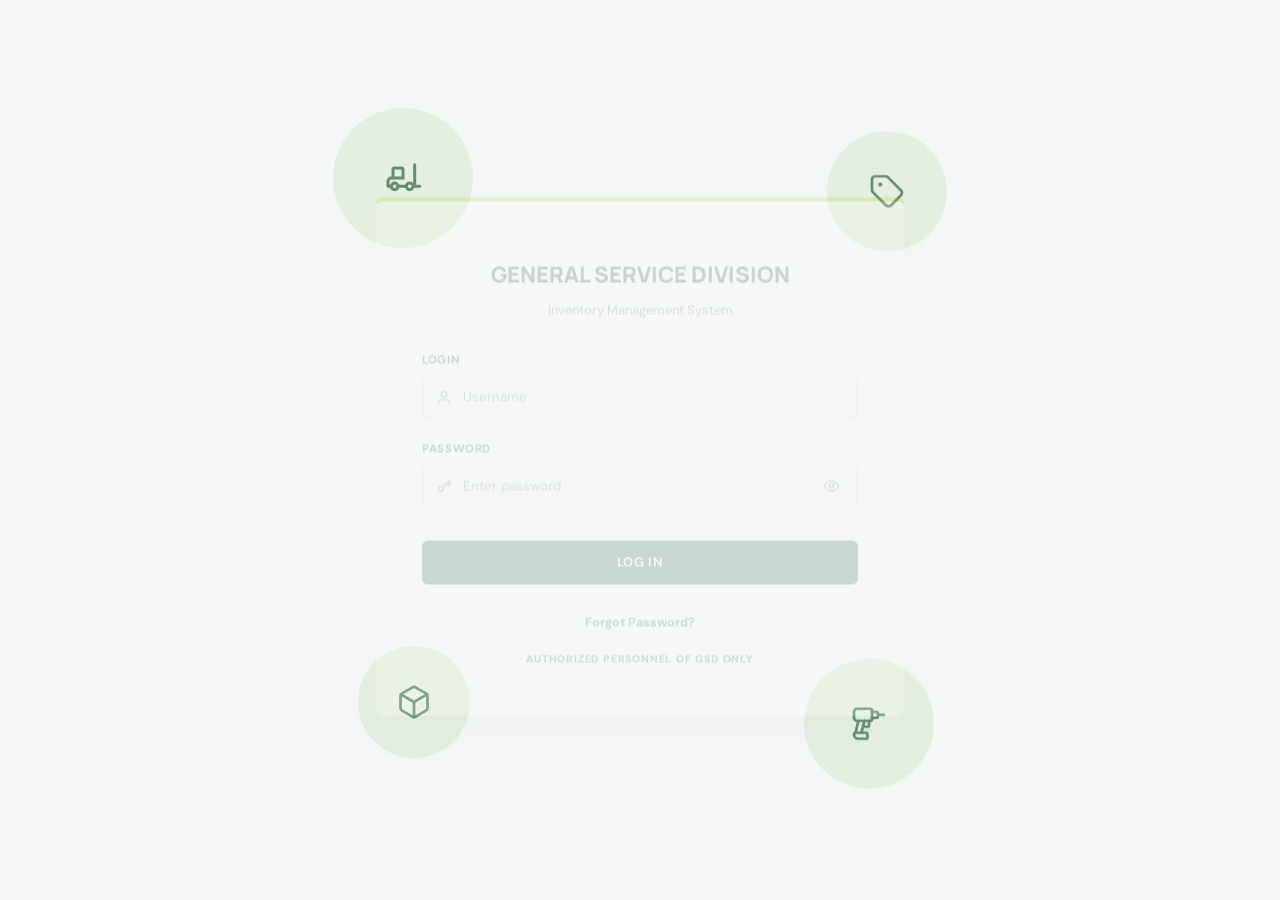
==== gsd-frontend/inventory.html @ cada81e3 "Full system audit, bug fixes, and Render deployment readiness Backend (gsd-backend/): - db.js: Add c" ====
<!DOCTYPE html>
<html lang="en">
<head>
  <meta charset="UTF-8" />
  <meta name="viewport" content="width=device-width, initial-scale=1.0" />
  <title>Inventory — General Service Division</title>
  <style>
    /* =========================================
       RESET & BASE STYLES
       ========================================= */
    * {
      box-sizing: border-box;
      margin: 0;
      padding: 0;
      font-family: 'Segoe UI', Tahoma, Geneva, Verdana, sans-serif;
    }

    body {
      background-color: #f4f6f4;
      color: #1f2d24;
      display: flex;
      flex-direction: column;
      min-height: 100vh;
    }

    /* =========================================
       TOP HEADER BAR
       ========================================= */
    .topbar {
      background-color: #9bc503;
      height: 54px;
      padding: 0 24px;
      display: flex;
      align-items: center;
      justify-content: space-between;
      color: #132215;
      flex-shrink: 0;
    }

    .topbar-title {
      font-size: 16px;
      font-weight: 700;
      letter-spacing: 0.4px;
      text-transform: uppercase;
    }

    .user-info {
      text-align: right;
      line-height: 1.2;
    }

    .user-name {
      font-size: 11px;
      font-weight: 700;
      text-transform: uppercase;
      color: #132215;
    }

    .user-role {
      font-size: 9.5px;
      font-weight: 600;
      text-transform: uppercase;
      color: #2f4518;
    }

    /* =========================================
       MAIN LAYOUT WRAPPER
       ========================================= */
    .layout-container {
      display: flex;
      flex: 1;
    }

    /* =========================================
       SIDEBAR NAVIGATION
       ========================================= */
    .sidebar {
      width: 220px;
      background-color: #9bc503;
      display: flex;
      flex-direction: column;
      justify-content: space-between;
      padding: 18px 14px;
      flex-shrink: 0;
    }

    .nav-list {
      list-style: none;
      display: flex;
      flex-direction: column;
      gap: 6px;
    }

    .nav-item a {
      display: flex;
      align-items: center;
      gap: 12px;
      padding: 11px 14px;
      border-radius: 8px;
      text-decoration: none;
      color: #162418;
      font-size: 13.5px;
      font-weight: 600;
      transition: background-color 0.15s ease;
    }

    .nav-item a:hover {
      background-color: rgba(255, 255, 255, 0.35);
    }

    .nav-item.active a {
      background-color: #ffffff;
      color: #162418;
      box-shadow: 0 2px 6px rgba(0, 0, 0, 0.08);
    }

    .nav-icon {
      width: 17px;
      height: 17px;
      stroke: currentColor;
      fill: none;
      stroke-width: 1.9;
      flex-shrink: 0;
    }

    .logout-btn {
      display: flex;
      align-items: center;
      justify-content: center;
      gap: 8px;
      width: 100%;
      padding: 11px;
      background-color: #ff4757;
      color: #ffffff;
      border: none;
      border-radius: 6px;
      font-size: 13px;
      font-weight: 700;
      letter-spacing: 0.5px;
      cursor: pointer;
      text-transform: uppercase;
      transition: background-color 0.15s ease;
    }

    .logout-btn:hover {
      background-color: #e83e4d;
    }

    /* =========================================
       MAIN CONTENT AREA
       ========================================= */
    .main-content {
      flex: 1;
      padding: 24px 28px;
    }

    .page-top-row {
      display: flex;
      align-items: flex-start;
      justify-content: space-between;
      gap: 20px;
      margin-bottom: 18px;
      flex-wrap: wrap;
    }

    .page-heading {
      font-size: 24px;
      font-weight: 700;
      color: #162418;
      margin-bottom: 2px;
    }

    .page-subtitle {
      font-size: 12.5px;
      color: #6f7c74;
    }

    /* =========================================
       KPI SUMMARY CARDS
       ========================================= */
    .kpi-group {
      display: flex;
      gap: 14px;
      flex-wrap: wrap;
    }

    .kpi-card {
      background-color: #ffffff;
      border-radius: 10px;
      padding: 12px 16px;
      min-width: 205px;
      display: flex;
      align-items: flex-start;
      justify-content: space-between;
      gap: 14px;
      box-shadow: 0 2px 8px rgba(0, 0, 0, 0.05);
      border: 1px solid #e7ece9;
    }

    .kpi-card.alert-card {
      background-color: #fff8f8;
      border-color: #f8c9cf;
    }

    .kpi-label {
      font-size: 11.5px;
      font-weight: 600;
      color: #48544d;
      margin-bottom: 4px;
    }

    .kpi-value {
      font-size: 22px;
      font-weight: 700;
      color: #162418;
      line-height: 1.15;
      margin-bottom: 4px;
    }

    .kpi-card.alert-card .kpi-value {
      color: #d63031;
    }

    .kpi-sub {
      font-size: 11px;
      font-weight: 600;
      color: #27ae60;
    }

    .kpi-card.alert-card .kpi-sub {
      color: #e17055;
    }

    .kpi-icon-box {
      width: 34px;
      height: 34px;
      border-radius: 8px;
      display: flex;
      align-items: center;
      justify-content: center;
      flex-shrink: 0;
    }

    .kpi-icon-box.green {
      background-color: #eaf7ee;
      color: #27ae60;
      border: 1px solid #c5ebd2;
    }

    .kpi-icon-box.red {
      background-color: #ffeaea;
      color: #e74c3c;
      border: 1px solid #f7c5c5;
    }

    /* =========================================
       FILTER & EXPORT TOOLBAR
       ========================================= */
    .toolbar-row {
      display: flex;
      align-items: center;
      justify-content: space-between;
      gap: 12px;
      margin-bottom: 14px;
      flex-wrap: wrap;
    }

    .filter-controls {
      display: flex;
      align-items: center;
      gap: 10px;
      flex-wrap: wrap;
    }

    .search-wrap {
      position: relative;
      display: flex;
      align-items: center;
    }

    .search-icon {
      position: absolute;
      left: 11px;
      width: 14px;
      height: 14px;
      stroke: #8a948e;
      fill: none;
      stroke-width: 2;
      pointer-events: none;
    }

    .filter-input {
      height: 34px;
      width: 215px;
      padding: 0 12px 0 32px;
      border: 1px solid #d5dbd7;
      border-radius: 6px;
      font-size: 12.5px;
      color: #1f2d24;
      background-color: #ffffff;
      outline: none;
    }

    .filter-input:focus,
    .filter-select:focus {
      border-color: #7da100;
    }

    .filter-select {
      height: 34px;
      padding: 0 12px;
      border: 1px solid #d5dbd7;
      border-radius: 6px;
      font-size: 12.5px;
      color: #1f2d24;
      background-color: #ffffff;
      outline: none;
      cursor: pointer;
    }

    .action-buttons {
      display: flex;
      align-items: center;
      gap: 8px;
    }

    .btn-red {
      height: 32px;
      padding: 0 13px;
      border: none;
      border-radius: 6px;
      background-color: #ff4757;
      color: #ffffff;
      font-size: 12px;
      font-weight: 700;
      display: inline-flex;
      align-items: center;
      gap: 6px;
      cursor: pointer;
      transition: background-color 0.15s ease;
    }

    .btn-red:hover {
      background-color: #e83e4d;
    }

    /* =========================================
       INVENTORY TABLE & ACTIONS COLUMN
       ========================================= */
    .table-layout {
      display: flex;
      align-items: flex-start;
      gap: 10px;
    }

    .main-table-card {
      flex: 1;
      background-color: #ffffff;
      border-radius: 8px;
      border: 1px solid #e3e7e5;
      overflow-x: auto;
      box-shadow: 0 2px 8px rgba(0, 0, 0, 0.04);
    }

    .actions-column-card {
      width: 124px;
      background-color: #ffffff;
      border-radius: 8px;
      border: 1px solid #e3e7e5;
      overflow: hidden;
      flex-shrink: 0;
      box-shadow: 0 2px 8px rgba(0, 0, 0, 0.04);
    }

    table.inv-table {
      width: 100%;
      border-collapse: collapse;
      font-size: 12px;
      text-align: left;
    }

    table.inv-table thead th {
      background-color: #e8ecea;
      color: #2c3a32;
      font-size: 10.5px;
      font-weight: 700;
      text-transform: uppercase;
      letter-spacing: 0.4px;
      padding: 11px 14px;
      border-bottom: 1px solid #d8dedb;
      white-space: nowrap;
    }

    table.inv-table tbody td {
      padding: 12px 14px;
      border-bottom: 1px solid #edf0ee;
      color: #26352c;
      vertical-align: middle;
    }

    table.inv-table tbody tr:last-child td {
      border-bottom: none;
    }

    table.inv-table tbody tr:hover {
      background-color: #fafcfb;
    }

    .product-link {
      color: #162418;
      text-decoration: none;
      font-weight: 600;
    }

    .product-link:hover {
      text-decoration: underline;
      color: #5b7800;
    }

    .actions-header {
      background-color: #e8ecea;
      color: #2c3a32;
      font-size: 10.5px;
      font-weight: 700;
      text-transform: uppercase;
      letter-spacing: 0.4px;
      padding: 11px 10px;
      border-bottom: 1px solid #d8dedb;
      text-align: center;
      height: 35px;
      display: flex;
      align-items: center;
      justify-content: center;
    }

    .action-row-cell {
      height: 41.5px;
      padding: 0 10px;
      border-bottom: 1px solid #edf0ee;
      display: flex;
      align-items: center;
      justify-content: center;
      gap: 6px;
    }

    .action-row-cell:last-child {
      border-bottom: none;
    }

    .badge-status {
      display: inline-block;
      padding: 3px 10px;
      border-radius: 999px;
      font-size: 11px;
      font-weight: 600;
      line-height: 1.2;
      white-space: nowrap;
    }

    .badge-in-stock {
      background-color: #dcfce7;
      color: #166534;
    }

    .badge-low-stock {
      background-color: #fef3c7;
      color: #b45309;
    }

    .btn-row-edit {
      padding: 4px 10px;
      border-radius: 5px;
      border: 1px solid #cbd5e1;
      background-color: #ffffff;
      color: #1e293b;
      font-size: 11px;
      font-weight: 600;
      cursor: pointer;
    }

    .btn-row-edit:hover {
      background-color: #f1f5f9;
    }

    .btn-row-delete {
      padding: 4px 10px;
      border-radius: 5px;
      border: 1px solid #fecaca;
      background-color: #ffffff;
      color: #ef4444;
      font-size: 11px;
      font-weight: 600;
      cursor: pointer;
    }

    .btn-row-delete:hover {
      background-color: #fef2f2;
    }

    /* =========================================
       EDIT MODAL
       ========================================= */
    .modal-backdrop {
      position: fixed;
      inset: 0;
      background-color: rgba(0, 0, 0, 0.45);
      display: none;
      align-items: center;
      justify-content: center;
      z-index: 1000;
      padding: 16px;
    }

    .modal-backdrop.open {
      display: flex;
    }

    .modal-box {
      background-color: #ffffff;
      border-radius: 12px;
      width: 100%;
      max-width: 440px;
      padding: 22px 24px;
      box-shadow: 0 12px 32px rgba(0, 0, 0, 0.2);
    }

    .modal-title {
      font-size: 16px;
      font-weight: 700;
      color: #162418;
      margin-bottom: 14px;
    }

    .modal-field {
      margin-bottom: 12px;
    }

    .modal-field label {
      display: block;
      font-size: 11px;
      font-weight: 700;
      text-transform: uppercase;
      color: #374151;
      margin-bottom: 4px;
    }

    .modal-field input {
      width: 100%;
      height: 36px;
      padding: 0 12px;
      border: 1px solid #cbd5e1;
      border-radius: 6px;
      font-size: 13px;
    }

    .modal-actions {
      display: flex;
      justify-content: flex-end;
      gap: 10px;
      margin-top: 16px;
    }

    /* =========================================
       PRINT-ONLY HEADER (Hidden on Screen)
       ========================================= */
    .print-report-header {
      display: none;
    }

    /* =========================================
       PRINT STYLESHEET (Matches Print Image)
       ========================================= */
    @media print {
      @page {
        size: legal portrait;
        margin: 12mm;
      }

      body {
        background-color: #ffffff !important;
        color: #111827 !important;
        display: block !important;
      }

      .topbar,
      .sidebar,
      .page-top-row,
      .toolbar-row,
      .actions-column-card,
      .modal-backdrop,
      .logout-btn {
        display: none !important;
      }

      .layout-container,
      .main-content {
        display: block !important;
        padding: 0 !important;
        margin: 0 !important;
        width: 100% !important;
      }

      .print-report-header {
        display: block !important;
        text-align: center;
        margin-bottom: 16px;
        padding-bottom: 10px;
        border-bottom: 2px solid #1f2937;
      }

      .print-report-title {
        font-size: 17px;
        font-weight: 700;
        letter-spacing: 0.5px;
        color: #111827;
        text-transform: uppercase;
        margin-bottom: 3px;
      }

      .print-report-subtitle {
        font-size: 11px;
        font-weight: 600;
        letter-spacing: 0.4px;
        color: #374151;
        text-transform: uppercase;
      }

      .table-layout {
        display: block !important;
      }

      .main-table-card {
        box-shadow: none !important;
        border: 1px solid #6b7280 !important;
        border-radius: 0 !important;
        overflow: visible !important;
      }

      table.inv-table {
        width: 100% !important;
        border-collapse: collapse !important;
        font-size: 11px !important;
      }

      table.inv-table thead th {
        background-color: #e5e7eb !important;
        color: #111827 !important;
        border: 1px solid #9ca3af !important;
        padding: 8px 10px !important;
        -webkit-print-color-adjust: exact;
        print-color-adjust: exact;
      }

      table.inv-table tbody td {
        border: 1px solid #d1d5db !important;
        padding: 8px 10px !important;
        color: #111827 !important;
      }

      .product-link {
        color: #111827 !important;
        text-decoration: none !important;
        font-weight: 400 !important;
      }

      .badge-status {
        -webkit-print-color-adjust: exact;
        print-color-adjust: exact;
      }
    }

    @media (max-width: 960px) {
      .table-layout {
        flex-direction: column;
      }
      .actions-column-card {
        width: 100%;
      }
      .action-row-cell {
        justify-content: flex-start;
        height: auto;
        padding: 8px 14px;
      }
      .actions-header {
        justify-content: flex-start;
        padding: 8px 14px;
      }
      .sidebar {
        width: 190px;
      }
    }
  </style>
  <link rel="stylesheet" href="css/nia-theme.css" />
</head>
<body data-page="inventory">

  <!-- TOP BAR -->
  <header class="topbar">
    <div class="topbar-title">GENERAL SERVICE DIVISION</div>
    <div class="user-info">
      <div class="user-name" id="headerUserName">-</div>
      <div class="user-role" id="headerUserRole">-</div>
    </div>
  </header>

  <!-- BODY WRAPPER -->
  <div class="layout-container">

    <!-- SIDEBAR -->
    <aside class="sidebar">
      <ul class="nav-list">
        <li class="nav-item active">
          <a href="inventory.html">
            <svg class="nav-icon" viewBox="0 0 24 24">
              <path d="M21 16V8a2 2 0 0 0-1-1.73l-7-4a2 2 0 0 0-2 0l-7 4A2 2 0 0 0 3 8v8a2 2 0 0 0 1 1.73l7 4a2 2 0 0 0 2 0l7-4A2 2 0 0 0 21 16z"></path>
              <polyline points="3.27 6.96 12 12.01 20.73 6.96"></polyline>
              <line x1="12" y1="22.08" x2="12" y2="12"></line>
            </svg>
            <span>Inventory</span>
          </a>
        </li>
        <li class="nav-item">
          <a href="purchaseorder.html">
            <svg class="nav-icon" viewBox="0 0 24 24">
              <path d="M6 2L3 6v14a2 2 0 0 0 2 2h14a2 2 0 0 0 2-2V6l-3-4z"></path>
              <line x1="3" y1="6" x2="21" y2="6"></line>
              <path d="M16 10a4 4 0 0 1-8 0"></path>
            </svg>
            <span>Purchase Order</span>
          </a>
        </li>
        <li class="nav-item">
          <a href="stockout.html">
            <svg class="nav-icon" viewBox="0 0 24 24">
              <line x1="5" y1="12" x2="19" y2="12"></line>
              <polyline points="12 5 19 12 12 19"></polyline>
            </svg>
            <span>Stock-Out</span>
          </a>
        </li>
        <li class="nav-item">
          <a href="stockcard.html">
            <svg class="nav-icon" viewBox="0 0 24 24">
              <rect x="3" y="4" width="18" height="16" rx="2"></rect>
              <line x1="7" y1="8" x2="17" y2="8"></line>
              <line x1="7" y1="12" x2="17" y2="12"></line>
              <line x1="7" y1="16" x2="13" y2="16"></line>
            </svg>
            <span>Stock Card</span>
          </a>
        </li>
        <li class="nav-item">
          <a href="returnslip.html">
            <svg class="nav-icon" viewBox="0 0 24 24">
              <polyline points="9 14 4 9 9 4"></polyline>
              <path d="M20 20v-7a4 4 0 0 0-4-4H4"></path>
            </svg>
            <span>Return Slip</span>
          </a>
        </li>
        <li class="nav-item">
          <a href="settings.html">
            <svg class="nav-icon" viewBox="0 0 24 24">
              <circle cx="12" cy="12" r="3"></circle>
              <path d="M19.4 15a1.65 1.65 0 0 0 .33 1.82l.06.06a2 2 0 0 1-2.83 2.83l-.06-.06a1.65 1.65 0 0 0-1.82-.33 1.65 1.65 0 0 0-1 1.51V21a2 2 0 0 1-4 0v-.09A1.65 1.65 0 0 0 9 19.4a1.65 1.65 0 0 0-1.82.33l-.06.06a2 2 0 0 1-2.83-2.83l.06-.06a1.65 1.65 0 0 0 .33-1.82 1.65 1.65 0 0 0-1.51-1H3a2 2 0 0 1 0-4h.09A1.65 1.65 0 0 0 4.6 9a1.65 1.65 0 0 0-.33-1.82l-.06-.06a2 2 0 0 1 2.83-2.83l.06.06a1.65 1.65 0 0 0 1.82.33H9a1.65 1.65 0 0 0 1-1.51V3a2 2 0 0 1 4 0v.09a1.65 1.65 0 0 0 1 1.51 1.65 1.65 0 0 0 1.82-.33l.06-.06a2 2 0 0 1 2.83 2.83l-.06.06a1.65 1.65 0 0 0-.33 1.82V9a1.65 1.65 0 0 0 1.51 1H21a2 2 0 0 1 0 4h-.09a1.65 1.65 0 0 0-1.51 1z"></path>
            </svg>
            <span>Settings</span>
          </a>
        </li>
        <li class="nav-item">
          <a href="usermanagement.html">
            <svg class="nav-icon" viewBox="0 0 24 24">
              <path d="M17 21v-2a4 4 0 0 0-4-4H5a4 4 0 0 0-4 4v2"></path>
              <circle cx="9" cy="7" r="4"></circle>
              <path d="M23 21v-2a4 4 0 0 0-3-3.87"></path>
              <path d="M16 3.13a4 4 0 0 1 0 7.75"></path>
            </svg>
            <span>User Management</span>
          </a>
        </li>
      </ul>

      <button type="button" class="logout-btn" id="logoutBtn">
        <svg width="14" height="14" viewBox="0 0 24 24" fill="none" stroke="currentColor" stroke-width="2.2">
          <path d="M9 21H5a2 2 0 0 1-2-2V5a2 2 0 0 1 2-2h4"></path>
          <polyline points="16 17 21 12 16 7"></polyline>
          <line x1="21" y1="12" x2="9" y2="12"></line>
        </svg>
        LOGOUT
      </button>
    </aside>

    <!-- MAIN CONTENT -->
    <main class="main-content">

      <!-- PRINT HEADER (Shown only when printing) -->
      <div class="print-report-header" id="printReportHeader">
        <div class="print-report-title">GENERAL SERVICE DIVISION INVENTORY</div>
        <div class="print-report-subtitle" id="printReportSubtitle">ALL CATEGORIES • ALL MONTHS</div>
      </div>

      <!-- PAGE HEADER & KPI CARDS -->
      <div class="page-top-row">
        <div>
          <h1 class="page-heading">Inventory</h1>
          <p class="page-subtitle">Manage and monitor all product stock</p>
        </div>

        <div class="kpi-group">
          <div class="kpi-card">
            <div>
              <div class="kpi-label">Total Products</div>
              <div class="kpi-value" id="totalProductsKpi">0</div>
              <div class="kpi-sub">In the master list</div>
            </div>
            <div class="kpi-icon-box green">
              <svg width="18" height="18" viewBox="0 0 24 24" fill="none" stroke="currentColor" stroke-width="2">
                <path d="M21 16V8a2 2 0 0 0-1-1.73l-7-4a2 2 0 0 0-2 0l-7 4A2 2 0 0 0 3 8v8a2 2 0 0 0 1 1.73l7 4a2 2 0 0 0 2 0l7-4A2 2 0 0 0 21 16z"></path>
                <polyline points="3.27 6.96 12 12.01 20.73 6.96"></polyline>
                <line x1="12" y1="22.08" x2="12" y2="12"></line>
              </svg>
            </div>
          </div>

          <div class="kpi-card alert-card">
            <div>
              <div class="kpi-label">Low Stock Items</div>
              <div class="kpi-value" id="lowStockKpi">0</div>
              <div class="kpi-sub">At or below reorder point</div>
            </div>
            <div class="kpi-icon-box red">
              <svg width="18" height="18" viewBox="0 0 24 24" fill="none" stroke="currentColor" stroke-width="2">
                <path d="M10.29 3.86L1.82 18a2 2 0 0 0 1.71 3h16.94a2 2 0 0 0 1.71-3L13.71 3.86a2 2 0 0 0-3.42 0z"></path>
                <line x1="12" y1="9" x2="12" y2="13"></line>
                <line x1="12" y1="17" x2="12.01" y2="17"></line>
              </svg>
            </div>
          </div>
        </div>
      </div>

      <!-- FILTER & ACTION TOOLBAR -->
      <div class="toolbar-row">
        <div class="filter-controls">
          <div class="search-wrap">
            <svg class="search-icon" viewBox="0 0 24 24">
              <circle cx="11" cy="11" r="8"></circle>
              <line x1="21" y1="21" x2="16.65" y2="16.65"></line>
            </svg>
            <input
              type="text"
              id="searchInput"
              class="filter-input"
              placeholder="Search product or ID..."
              autocomplete="off"
            />
          </div>

          <select id="monthFilter" class="filter-select">
            <option value="All Months" selected>All Months</option>
            <option value="January 2026">January 2026</option>
            <option value="February 2026">February 2026</option>
            <option value="March 2026">March 2026</option>
            <option value="April 2026">April 2026</option>
            <option value="May 2026">May 2026</option>
            <option value="June 2026">June 2026</option>
            <option value="July 2026">July 2026</option>
            <option value="August 2026">August 2026</option>
            <option value="September 2026">September 2026</option>
            <option value="October 2026">October 2026</option>
            <option value="November 2026">November 2026</option>
          </select>

          <select id="categoryFilter" class="filter-select">
            <option value="All Categories" selected>All Categories</option>
          </select>
        </div>

        <div class="action-buttons">
          <button type="button" class="btn-red" id="printBtn">
            <svg width="13" height="13" viewBox="0 0 24 24" fill="none" stroke="currentColor" stroke-width="2.2">
              <polyline points="6 9 6 2 18 2 18 9"></polyline>
              <path d="M6 18H4a2 2 0 0 1-2-2v-5a2 2 0 0 1 2-2h16a2 2 0 0 1 2 2v5a2 2 0 0 1-2 2h-2"></path>
              <rect x="6" y="14" width="12" height="8"></rect>
            </svg>
            Print
          </button>

          <button type="button" class="btn-red" id="exportCsvBtn">
            <svg width="13" height="13" viewBox="0 0 24 24" fill="none" stroke="currentColor" stroke-width="2.2">
              <path d="M21 15v4a2 2 0 0 1-2 2H5a2 2 0 0 1-2-2v-4"></path>
              <polyline points="7 10 12 15 17 10"></polyline>
              <line x1="12" y1="15" x2="12" y2="3"></line>
            </svg>
            Export CSV
          </button>
        </div>
      </div>

      <!-- INVENTORY TABLE + SEPARATE ACTIONS PANEL -->
      <div class="table-layout">
        <div class="main-table-card">
          <table class="inv-table" id="inventoryTable">
            <thead>
              <tr>
                <th>ID</th>
                <th>USERS</th>
                <th>PRODUCT NAME</th>
                <th>CATEGORY</th>
                <th>QTY</th>
                <th>UNIT</th>
                <th>STATUS</th>
                <th>DATE ADDED</th>
              </tr>
            </thead>
            <tbody id="inventoryTableBody">
              <!-- Populated dynamically -->
            </tbody>
          </table>
        </div>

        <div class="actions-column-card" id="actionsColumnCard">
          <div class="actions-header">ACTIONS</div>
          <div id="actionsColumnBody">
            <!-- Populated dynamically -->
          </div>
        </div>
      </div>

    </main>
  </div>

  <div id="toast" class="toast" role="status" aria-live="polite"></div>
  <script src="jscript/app.js" defer></script>
</body>
</html>
---- gsd-frontend/css/nia-theme.css ----
@import url('https://fonts.googleapis.com/css2?family=DM+Sans:wght@400;500;600;700&family=Manrope:wght@500;600;700;800&display=swap');

:root {
  --nia-forest: #164b35;
  --nia-forest-deep: #103c2b;
  --nia-leaf: #9bc503;
  --nia-leaf-light: #edf5d5;
  --nia-canvas: #f3f7f2;
  --nia-paper: #ffffff;
  --nia-ink: #1d3027;
  --nia-muted: #68786f;
  --nia-line: #dce6dd;
  --nia-focus: rgba(31, 112, 71, 0.18);
  --nia-shadow: 0 8px 24px rgba(27, 62, 43, 0.07);
}

html {
  color-scheme: light;
  scroll-behavior: smooth;
}

body {
  color: var(--nia-ink);
  font-family: 'DM Sans', 'Segoe UI', sans-serif;
  letter-spacing: 0;
}

body[data-page] {
  background-color: var(--nia-canvas);
  background-image: linear-gradient(135deg, rgba(255,255,255,.62), rgba(237,245,232,.28));
}

h1,
h2,
h3,
.page-heading,
.page-title,
.ledger-title,
.title {
  font-family: 'Manrope', 'DM Sans', 'Segoe UI', sans-serif;
  letter-spacing: 0;
}

.topbar {
  position: relative;
  z-index: 3;
  height: 68px;
  padding: 0 clamp(18px, 3vw, 40px);
  color: #fff;
  background: linear-gradient(105deg, var(--nia-forest-deep), #1d6342 72%, #27734a);
  box-shadow: 0 4px 16px rgba(16, 60, 43, .14);
}

.topbar::after {
  position: absolute;
  right: 0;
  bottom: 0;
  left: 0;
  height: 3px;
  background: var(--nia-leaf);
  content: '';
}

.topbar-title {
  font-family: 'Manrope', 'DM Sans', sans-serif;
  font-size: 13px;
  font-weight: 800;
  letter-spacing: .08em;
}

.user-info {
  display: grid;
  gap: 3px;
}

.user-name {
  color: #fff;
  font-size: 11px;
  font-weight: 700;
}

.user-role {
  color: #d8e9c2;
  font-size: 10px;
}

.layout-container {
  min-height: calc(100vh - 68px);
}

.sidebar {
  position: relative;
  z-index: 2;
  width: 248px;
  min-height: calc(100vh - 68px);
  padding: 22px 15px 18px;
  background: #eaf2e8;
  border-right: 1px solid #d5e2d5;
}

.nav-list {
  gap: 5px;
}

.nav-item a {
  position: relative;
  min-height: 43px;
  padding: 10px 13px;
  border-radius: 7px;
  color: #355345;
  font-size: 13px;
  font-weight: 600;
  transition: background-color .18s ease, color .18s ease, transform .18s ease, box-shadow .18s ease;
}

.nav-item a:hover {
  transform: translateX(3px);
  color: var(--nia-forest-deep);
  background: #dcebd8;
}

.nav-item.active a {
  color: #fff;
  background: var(--nia-forest);
  box-shadow: 0 4px 10px rgba(22, 75, 53, .18);
}

.nav-item.active a::before {
  position: absolute;
  top: 9px;
  bottom: 9px;
  left: -13px;
  width: 3px;
  border-radius: 0 3px 3px 0;
  background: var(--nia-leaf);
  content: '';
}

.nav-icon {
  width: 18px;
  height: 18px;
}

.logout-btn {
  min-height: 42px;
  border: 1px solid #ebc8c2;
  border-radius: 7px;
  background: #fff8f6;
  color: #9b4134;
  font-size: 11px;
  transition: background-color .18s ease, color .18s ease, transform .18s ease, box-shadow .18s ease;
}

.logout-btn:hover {
  transform: translateY(-1px);
  border-color: #bd5948;
  background: #a74436;
  color: #fff;
  box-shadow: 0 4px 10px rgba(126, 47, 36, .16);
}

.main-content {
  min-width: 0;
  padding: clamp(22px, 3vw, 40px) clamp(18px, 3.3vw, 48px);
  animation: nia-enter .34s ease-out both;
}

.page-header,
.page-top-row,
.ledger-header {
  margin-bottom: 24px;
}

.page-heading,
.page-title,
.ledger-title {
  color: var(--nia-forest-deep);
  font-size: 25px;
  font-weight: 800;
  line-height: 1.2;
}

.page-subtitle {
  margin-top: 6px;
  color: var(--nia-muted);
  font-size: 13px;
  line-height: 1.5;
}

.kpi-card,
.settings-card,
.table-card,
.main-table-card,
.ledger-card,
.card,
.po-card,
.actions-column-card {
  border: 1px solid var(--nia-line);
  border-radius: 7px;
  background: var(--nia-paper);
  box-shadow: var(--nia-shadow);
}

.kpi-card {
  position: relative;
  overflow: hidden;
  padding: 18px 20px;
  transition: transform .18s ease, border-color .18s ease, box-shadow .18s ease;
}

.kpi-card::before {
  position: absolute;
  top: 0;
  right: 0;
  left: 0;
  height: 3px;
  background: var(--nia-leaf);
  content: '';
}

.kpi-card:hover {
  transform: translateY(-3px);
  border-color: #b6d08b;
  box-shadow: 0 12px 26px rgba(27, 62, 43, .12);
}

.kpi-label {
  color: var(--nia-muted);
  font-size: 10px;
  letter-spacing: .07em;
}

.kpi-value {
  color: var(--nia-forest-deep);
  font-family: 'Manrope', 'DM Sans', sans-serif;
  font-size: 26px;
  font-weight: 800;
}

.kpi-sub {
  color: var(--nia-muted);
  font-size: 11px;
}

.kpi-icon-box {
  border-radius: 7px;
  background: var(--nia-leaf-light);
  color: var(--nia-forest);
}

.toolbar-row,
.filter-controls,
.action-buttons,
.toolbar-actions,
.form-actions,
.btn-row {
  gap: 10px;
}

.toolbar-row {
  margin-bottom: 17px;
}

.gsd-pagination {
  display: flex;
  align-items: center;
  justify-content: space-between;
  gap: 12px;
  min-height: 48px;
  margin: 10px 0 18px;
  padding: 8px 11px;
  border: 1px solid var(--nia-line);
  border-radius: 7px;
  background: #fff;
}

.gsd-pagination-summary {
  color: var(--nia-muted);
  font-size: 11px;
  font-weight: 600;
}

.gsd-pagination-controls {
  display: flex;
  align-items: center;
  gap: 8px;
}

.gsd-page-label {
  min-width: 62px;
  color: var(--nia-ink);
  font-size: 11px;
  font-weight: 700;
  text-align: center;
}

.gsd-page-button {
  min-height: 34px;
  padding: 0 11px;
  border: 1px solid #bfd0c2;
  border-radius: 6px;
  background: #fff;
  color: var(--nia-forest);
  font: 700 11px 'DM Sans', 'Segoe UI', sans-serif;
  cursor: pointer;
}

.gsd-page-button:disabled {
  border-color: #e4e9e4;
  background: #f5f7f4;
  color: #9aa59e;
  box-shadow: none;
  cursor: default;
  transform: none;
}

.gsd-page-button:not(:disabled):hover {
  border-color: var(--nia-forest);
  background: #f0f6ed;
}

.table-layout {
  display: block;
}

.actions-column-card {
  display: none;
}

.actions-cell {
  min-width: 250px;
  white-space: normal;
}

.action-icons {
  display: flex;
  flex-wrap: wrap;
  justify-content: flex-start;
  gap: 6px;
}

.action-icons .icon-btn {
  width: auto;
  min-width: 0;
  min-height: 30px;
  height: auto;
  padding: 0 8px;
  border: 1px solid var(--nia-line);
  background: #fff;
  color: var(--nia-forest);
  white-space: nowrap;
}

.action-icons .icon-btn:hover {
  border-color: #b6d08b;
  background: #f4f8ef;
}

.action-icons .icon-btn.delete-btn {
  border-color: #e8c5bf;
  background: #fff8f6;
  color: #a74436;
}

.action-icons .icon-btn.delete-btn:hover {
  border-color: #bd5948;
  background: #a74436;
  color: #fff;
}

.search-wrap,
.search-box-wrap {
  border-color: var(--nia-line);
  border-radius: 7px;
  background: #fff;
  box-shadow: 0 2px 6px rgba(27, 62, 43, .03);
}

input:not([type='checkbox']):not([type='radio']):not([type='hidden']):not([type='file']),
select,
textarea {
  border-color: #cbd9ce;
  border-radius: 6px;
  color: var(--nia-ink);
  font-family: 'DM Sans', 'Segoe UI', sans-serif;
  transition: border-color .16s ease, box-shadow .16s ease, background-color .16s ease;
}

input:not([type='checkbox']):not([type='radio']):not([type='hidden']):not([type='file']):focus,
select:focus,
textarea:focus {
  border-color: #347b50;
  outline: 0;
  box-shadow: 0 0 0 3px var(--nia-focus);
}

input::placeholder,
textarea::placeholder {
  color: #87958d;
}

button,
.btn-red,
.pill-btn,
.pill-btn-sm,
.btn-action,
.btn-print-slip,
.btn-create-user,
.btn-outline,
.btn-wipe,
.btn-row-edit,
.btn-row-delete,
.icon-btn,
.save-btn,
.btn-save,
.btn-cancel {
  min-height: 37px;
  border-radius: 6px;
  font-family: 'DM Sans', 'Segoe UI', sans-serif;
  font-size: 12px;
  font-weight: 700;
  transition: transform .16s ease, box-shadow .16s ease, background-color .16s ease, border-color .16s ease, color .16s ease;
}

button:hover,
.btn-red:hover,
.pill-btn:hover,
.pill-btn-sm:hover,
.btn-action:hover,
.btn-print-slip:hover,
.btn-create-user:hover,
.btn-outline:hover,
.btn-wipe:hover,
.btn-row-edit:hover,
.btn-row-delete:hover,
.icon-btn:hover,
.save-btn:hover,
.btn-save:hover,
.btn-cancel:hover {
  transform: translateY(-1px);
  box-shadow: 0 5px 12px rgba(27, 62, 43, .12);
}

.btn-submit,
.btn-create-user,
.pill-btn.primary,
.btn-red,
.btn-save,
.save-btn {
  border-color: var(--nia-forest);
  background: var(--nia-forest);
  color: #fff;
}

.btn-submit:hover,
.btn-create-user:hover,
.pill-btn.primary:hover,
.btn-red:hover,
.btn-save:hover,
.save-btn:hover {
  border-color: var(--nia-forest-deep);
  background: var(--nia-forest-deep);
}

.pill-btn,
.pill-btn-sm,
.btn-action,
.btn-print-slip,
.btn-outline,
.btn-row-edit,
.btn-cancel {
  border: 1px solid #bfd0c2;
  background: #fff;
  color: var(--nia-forest);
}

.btn-wipe,
.btn-row-delete,
.delete-btn {
  border: 1px solid #e8c5bf;
  background: #fff8f6;
  color: #a74436;
}

.table-card,
.main-table-card,
.ledger-card {
  overflow: auto;
}

table {
  border-color: var(--nia-line);
}

thead th {
  background: #edf4eb;
  color: #315241;
  font-size: 10px;
  font-weight: 800;
  letter-spacing: .055em;
}

tbody tr {
  transition: background-color .14s ease;
}

tbody tr:hover {
  background: #f4f8ef;
}

tbody td {
  color: #33493c;
}

.badge,
.status-pill,
.fund-badge {
  display: inline-flex;
  align-items: center;
  padding: 3px 10px;
  font-size: 11px;
  border: 1px solid transparent;
  white-space: nowrap;
  border-radius: 999px;
  font-weight: 700;
}

.badge-instock,
.active-status {
  border-color: #c8dfc7;
  background: #edf7ec;
  color: #28643e;
}

.badge-lowstock,
.inactive-status {
  border-color: #f1d8ae;
  background: #fff6e6;
  color: #8a5b16;
}

.recent-po-entry,
.recent-so-entry,
.recent-slip-entry {
  padding: 14px;
  border: 1px solid #e4ece4;
  border-radius: 6px;
  background: #fbfdf9;
  transition: border-color .16s ease, background-color .16s ease, transform .16s ease;
}

.recent-po-entry:hover,
.recent-so-entry:hover,
.recent-slip-entry:hover {
  transform: translateX(2px);
  border-color: #b6d08b;
  background: #f5faee;
}

.toast,
.toast-banner {
  position: fixed;
  right: 24px;
  bottom: 22px;
  z-index: 1200;
  max-width: min(420px, calc(100vw - 32px));
  padding: 12px 20px;
  border: 1px solid rgba(255,255,255,.2);
  border-radius: 7px;
  background: var(--nia-forest-deep);
  color: #fff;
  font-size: 13px;
  font-weight: 600;
  box-shadow: 0 12px 30px rgba(16, 60, 43, .2);
  opacity: 0;
  transform: translateY(10px);
  pointer-events: none;
  transition: opacity .2s ease, transform .2s ease;
}

.toast.show,
.toast-banner.show {
  opacity: 1;
  transform: translateY(0);
}

.toast.error,
.toast-banner.error {
  background: #a74436;
}

.modal-backdrop {
  backdrop-filter: blur(3px);
  background: rgba(17, 43, 30, .48);
}

.modal-box {
  border: 1px solid var(--nia-line);
  border-top: 4px solid var(--nia-leaf);
  border-radius: 8px;
  box-shadow: 0 24px 70px rgba(15, 44, 29, .24);
}

.gsd-dialog {
  position: fixed;
  inset: 0;
  margin: auto;
  width: min(440px, calc(100vw - 32px));
  max-height: calc(100vh - 32px);
  overflow: auto;
  padding: 28px;
  border: 1px solid var(--nia-line);
  border-top: 4px solid var(--nia-leaf);
  border-radius: 9px;
  background: #fff;
  color: var(--nia-ink);
  box-shadow: 0 24px 70px rgba(15, 44, 29, .24);
}

.gsd-dialog[open] {
  animation: nia-dialog-enter .2s ease-out both;
}

.gsd-dialog::backdrop {
  background: rgba(15, 43, 29, .54);
  backdrop-filter: blur(3px);
}

.gsd-dialog-mark {
  display: grid;
  width: 42px;
  height: 42px;
  margin-bottom: 17px;
  place-items: center;
  border-radius: 8px;
  background: var(--nia-leaf-light);
  color: var(--nia-forest);
  font-family: 'Manrope', 'DM Sans', sans-serif;
  font-size: 11px;
  font-weight: 800;
}

.gsd-dialog-title {
  margin: 0;
  color: var(--nia-forest-deep);
  font-family: 'Manrope', 'DM Sans', sans-serif;
  font-size: 20px;
  font-weight: 800;
}

.gsd-dialog-message {
  margin: 9px 0 24px;
  color: var(--nia-muted);
  font-size: 14px;
  line-height: 1.55;
}

.gsd-dialog-actions {
  display: flex;
  justify-content: flex-end;
  gap: 9px;
}

.gsd-dialog-button {
  min-height: 40px;
  padding: 0 15px;
  border: 1px solid transparent;
  border-radius: 6px;
  font: 700 12px 'DM Sans', 'Segoe UI', sans-serif;
  cursor: pointer;
  transition: transform .16s ease, box-shadow .16s ease, background-color .16s ease;
}

.gsd-dialog-button:hover {
  transform: translateY(-1px);
  box-shadow: 0 5px 12px rgba(27, 62, 43, .14);
}

.gsd-dialog-button:focus-visible {
  outline: 3px solid rgba(155, 197, 3, .72);
  outline-offset: 3px;
}

.gsd-dialog-button.primary {
  background: var(--nia-forest);
  color: #fff;
}

.gsd-dialog-button.primary:hover {
  background: var(--nia-forest-deep);
}

.gsd-dialog-button.secondary {
  border-color: var(--nia-line);
  background: #fff;
  color: var(--nia-forest);
}

.gsd-dialog-button.danger {
  background: #a74436;
  color: #fff;
}

.gsd-dialog-button.danger:hover {
  background: #8e382d;
}

.login-card {
  border: 1px solid #e1e9df;
  border-top: 4px solid var(--nia-leaf);
  border-radius: 8px;
  box-shadow: 0 22px 60px rgba(21, 64, 42, .12);
  animation: nia-enter .42s ease-out both;
}

.login-card .title {
  color: var(--nia-forest-deep);
  font-size: 22px;
  font-weight: 800;
}

.login-card .form-label {
  color: #365746;
  letter-spacing: .055em;
}

.login-card .form-input {
  border-radius: 6px;
  background-color: #f8faf7;
}

.login-card .btn-submit {
  border-radius: 6px;
  background: var(--nia-forest);
  transition: transform .16s ease, box-shadow .16s ease, background-color .16s ease;
}

.login-card .btn-submit:hover {
  transform: translateY(-2px);
  background: var(--nia-forest-deep);
  box-shadow: 0 8px 16px rgba(22, 75, 53, .2);
}

.login-card .forgot-link {
  font-weight: 700;
}

a:focus-visible,
button:focus-visible {
  outline: 3px solid rgba(155, 197, 3, .72);
  outline-offset: 3px;
}

.bg-decorations .floating-circle {
  background: rgba(223, 236, 218, .72);
  color: #668d72;
  animation: nia-float 6s ease-in-out infinite;
}

.circle-tag { animation-delay: -1.5s !important; }
.circle-box { animation-delay: -3s !important; }
.circle-drill { animation-delay: -4.5s !important; }

@keyframes nia-enter {
  from { opacity: 0; transform: translateY(8px); }
  to { opacity: 1; transform: translateY(0); }
}

@keyframes nia-float {
  0%, 100% { transform: translateY(0); }
  50% { transform: translateY(-7px); }
}

@media (max-width: 900px) {
  .layout-container {
    flex-direction: column;
  }

  .sidebar {
    width: 100%;
    min-height: auto;
    padding: 10px 14px;
    border-right: 0;
    border-bottom: 1px solid var(--nia-line);
  }

  .nav-list {
    flex-direction: row;
    overflow-x: auto;
    gap: 5px;
    padding: 2px 0;
    scrollbar-width: none;
    overscroll-behavior-x: contain;
    -webkit-overflow-scrolling: touch;
  }

  .nav-list::-webkit-scrollbar {
    display: none;
  }

  .nav-list::after {
    position: sticky;
    right: 0;
    display: grid;
    flex: 0 0 22px;
    place-items: center;
    margin-left: -22px;
    background: linear-gradient(90deg, rgba(234,242,232,0), #eaf2e8 48%);
    color: var(--nia-forest);
    content: '\203A';
    font-size: 24px;
    pointer-events: none;
  }

  .nav-item {
    flex: 0 0 auto;
  }

  .nav-item a {
    min-height: 39px;
    padding: 9px 11px;
    white-space: nowrap;
  }

  .nav-item.active a::before {
    top: auto;
    right: 12px;
    bottom: -10px;
    left: 12px;
    width: auto;
    height: 3px;
    border-radius: 3px 3px 0 0;
  }

  .logout-btn {
    width: auto;
    min-width: 112px;
    margin-top: 8px;
  }
}

@media (max-width: 600px) {
  .topbar {
    height: 62px;
    padding: 0 15px;
  }

  .topbar-title {
    max-width: 58%;
    font-size: 11px;
    line-height: 1.25;
  }

  .user-name { font-size: 9px; }
  .user-role { font-size: 9px; }

  .main-content {
    padding: 20px 14px 28px;
  }

  .page-heading,
  .page-title,
  .ledger-title {
    font-size: 22px;
  }

  .page-top-row,
  .toolbar-row,
  .toolbar-actions,
  .filter-controls,
  .action-buttons {
    align-items: stretch;
  }

  .toolbar-row,
  .toolbar-actions,
  .filter-controls,
  .action-buttons {
    flex-wrap: wrap;
  }

  .filter-controls > *,
  .action-buttons > *,
  .toolbar-actions > * {
    min-width: 0;
  }

  .kpi-group,
  .kpi-grid,
  .kpi-cards,
  .kpi-summary {
    display: grid !important;
    grid-template-columns: repeat(2, minmax(0, 1fr));
    gap: 10px;
    width: 100%;
  }

  .kpi-group .kpi-card,
  .kpi-grid .kpi-card {
    min-width: 0;
    padding: 12px;
    gap: 8px;
  }

  .kpi-group .kpi-label,
  .kpi-grid .kpi-label {
    font-size: 9px;
    line-height: 1.3;
  }

  .kpi-group .kpi-sub,
  .kpi-grid .kpi-sub {
    font-size: 10px;
    line-height: 1.35;
  }

  .kpi-group .kpi-icon-box,
  .kpi-grid .kpi-icon-box {
    width: 30px;
    height: 30px;
  }

  .kpi-card {
    padding: 14px;
  }

  .table-card,
  .main-table-card,
  .ledger-card {
    max-width: 100%;
    overflow-x: auto;
  }

  table {
    min-width: 640px;
  }

  .main-table-card {
    overflow: visible;
    border: 0;
    background: transparent;
    box-shadow: none;
  }

  .main-table-card table.inv-table {
    display: block;
    min-width: 0;
    width: 100%;
  }

  .main-table-card .inv-table thead {
    display: none;
  }

  .main-table-card .inv-table tbody {
    display: grid;
    gap: 10px;
  }

  .main-table-card .inv-table tbody tr {
    display: grid;
    grid-template-columns: repeat(2, minmax(0, 1fr));
    gap: 0 14px;
    padding: 4px 13px 8px;
    border: 1px solid var(--nia-line);
    border-top: 3px solid var(--nia-leaf);
    border-radius: 7px;
    background: #fff;
    box-shadow: 0 4px 12px rgba(27, 62, 43, .06);
  }

  .main-table-card .inv-table tbody td {
    display: flex;
    min-width: 0;
    flex-direction: column;
    gap: 3px;
    padding: 8px 0 !important;
    border: 0 !important;
    color: var(--nia-ink);
    font-size: 12px;
    line-height: 1.35;
    overflow-wrap: anywhere;
  }

  .main-table-card .inv-table tbody td::before {
    color: var(--nia-muted);
    content: '';
    font-size: 9px;
    font-weight: 800;
    letter-spacing: .04em;
    text-transform: uppercase;
  }

  .main-table-card .inv-table tbody td:nth-child(1)::before { content: 'Item ID'; }
  .main-table-card .inv-table tbody td:nth-child(2)::before { content: 'Added by'; }
  .main-table-card .inv-table tbody td:nth-child(3)::before { content: 'Product'; }
  .main-table-card .inv-table tbody td:nth-child(4)::before { content: 'Category'; }
  .main-table-card .inv-table tbody td:nth-child(5)::before { content: 'Quantity'; }
  .main-table-card .inv-table tbody td:nth-child(6)::before { content: 'Unit'; }
  .main-table-card .inv-table tbody td:nth-child(7)::before { content: 'Status'; }
  .main-table-card .inv-table tbody td:nth-child(8)::before { content: 'Date added'; }

  .main-table-card .inv-table tbody td:nth-child(2),
  .main-table-card .inv-table tbody td:nth-child(3),
  .main-table-card .inv-table tbody td:nth-child(4) {
    grid-column: 1 / -1;
  }

  .main-table-card .inv-table tbody td:nth-child(3) {
    color: var(--nia-forest-deep);
    font-size: 14px;
    font-weight: 700;
  }

  .main-table-card .inv-table tbody td:nth-child(7) {
    align-items: flex-start;
  }

  table.users-table:has(#usersTableBody) {
    display: block;
    min-width: 0;
    width: 100%;
  }

  table.users-table:has(#usersTableBody) thead {
    display: none;
  }

  table.users-table:has(#usersTableBody) tbody {
    display: grid;
    gap: 10px;
  }

  table.users-table:has(#usersTableBody) tbody tr {
    display: grid;
    grid-template-columns: repeat(2, minmax(0, 1fr));
    gap: 0 14px;
    padding: 5px 13px 10px;
    border: 1px solid var(--nia-line);
    border-top: 3px solid var(--nia-leaf);
    border-radius: 7px;
    background: #fff;
  }

  table.users-table:has(#usersTableBody) tbody td {
    display: flex;
    min-width: 0;
    flex-direction: column;
    align-items: flex-start;
    gap: 4px;
    padding: 8px 0;
    border: 0;
    font-size: 12px;
    overflow-wrap: anywhere;
  }

  table.users-table:has(#usersTableBody) tbody td::before {
    color: var(--nia-muted);
    font-size: 9px;
    font-weight: 800;
    letter-spacing: .04em;
    text-transform: uppercase;
  }

  table.users-table:has(#usersTableBody) tbody td:nth-child(1)::before { content: 'User ID'; }
  table.users-table:has(#usersTableBody) tbody td:nth-child(2)::before { content: 'Name'; }
  table.users-table:has(#usersTableBody) tbody td:nth-child(3)::before { content: 'Username'; }
  table.users-table:has(#usersTableBody) tbody td:nth-child(4)::before { content: 'Role'; }
  table.users-table:has(#usersTableBody) tbody td:nth-child(5)::before { content: 'Status'; }

  table.users-table:has(#usersTableBody) tbody td:nth-child(2),
  table.users-table:has(#usersTableBody) tbody td:nth-child(6) {
    grid-column: 1 / -1;
  }

  table.users-table:has(#usersTableBody) .actions-cell {
    min-width: 0;
  }

  table.users-table:has(#usersTableBody) .action-icons {
    width: 100%;
  }

  #resetRequestsWrap {
    padding: 14px;
  }

  #resetRequestsWrap h2 {
    margin-bottom: 10px;
    color: var(--nia-forest-deep);
    font: 800 15px 'Manrope', 'DM Sans', sans-serif;
  }

  #resetRequestsWrap table.reset-requests-table {
    display: block;
    min-width: 0;
    width: 100%;
  }

  #resetRequestsWrap .reset-requests-table thead {
    display: none;
  }

  #resetRequestsWrap .reset-requests-table tbody {
    display: grid;
    gap: 8px;
  }

  #resetRequestsWrap .reset-requests-table tbody tr:not(.empty-state) {
    display: grid;
    grid-template-columns: repeat(2, minmax(0, 1fr));
    gap: 0 12px;
    padding: 5px 11px 9px;
    border: 1px solid var(--nia-line);
    border-top: 3px solid var(--nia-leaf);
    border-radius: 6px;
    background: #fff;
  }

  #resetRequestsWrap .reset-requests-table tbody td {
    display: flex;
    min-width: 0;
    flex-direction: column;
    gap: 4px;
    padding: 8px 0;
    border: 0;
    overflow-wrap: anywhere;
  }

  #resetRequestsWrap .reset-requests-table tbody td::before {
    color: var(--nia-muted);
    font-size: 9px;
    font-weight: 800;
    letter-spacing: .04em;
    text-transform: uppercase;
  }

  #resetRequestsWrap .reset-requests-table tbody td:nth-child(1)::before { content: 'Username'; }
  #resetRequestsWrap .reset-requests-table tbody td:nth-child(2)::before { content: 'Reason'; }
  #resetRequestsWrap .reset-requests-table tbody td:nth-child(3)::before { content: 'Submitted'; }
  #resetRequestsWrap .reset-requests-table tbody td:nth-child(4)::before { content: 'Status'; }
  #resetRequestsWrap .reset-requests-table tbody td:nth-child(2),
  #resetRequestsWrap .reset-requests-table tbody td:nth-child(5) {
    grid-column: 1 / -1;
  }

  #resetRequestsWrap .reset-requests-table tbody tr.empty-state {
    display: block;
    padding: 12px 0;
    border: 0;
    color: var(--nia-muted);
    font-size: 12px;
  }

  #resetRequestsWrap .reset-requests-table tbody tr.empty-state td {
    display: block;
    padding: 0;
    border: 0;
  }

  #resetRequestsWrap .reset-requests-table tbody tr.empty-state td::before {
    display: none;
  }

  input:not([type='checkbox']):not([type='radio']):not([type='hidden']):not([type='file']),
  select,
  textarea {
    min-height: 44px;
    font-size: 16px;
  }

  button,
  .logout-btn,
  .btn-red,
  .pill-btn,
  .pill-btn-sm,
  .btn-action,
  .btn-print-slip,
  .btn-create-user,
  .btn-outline,
  .btn-wipe,
  .btn-row-edit,
  .btn-row-delete,
  .gsd-dialog-button {
    min-height: 44px;
  }

  .ledger-card {
    -webkit-overflow-scrolling: touch;
    overscroll-behavior-x: contain;
  }

  .ledger-card .table-wrapper {
    overflow: visible;
  }

  .ledger-card table.stockcard-table {
    display: block;
    min-width: 0;
    width: 100%;
  }

  .ledger-card .stockcard-table thead {
    display: none;
  }

  .ledger-card .stockcard-table tbody {
    display: grid;
    gap: 9px;
  }

  .ledger-card .stockcard-table tbody tr {
    display: grid;
    grid-template-columns: repeat(2, minmax(0, 1fr));
    gap: 0 12px;
    padding: 5px 12px 9px;
    border: 1px solid var(--nia-line);
    border-top: 3px solid var(--nia-leaf);
    border-radius: 7px;
    background: #fff;
  }

  .ledger-card .stockcard-table tbody td {
    display: flex;
    min-width: 0;
    flex-direction: column;
    align-items: flex-start;
    gap: 3px;
    padding: 7px 0;
    border: 0;
    color: var(--nia-ink);
    font-size: 12px;
    line-height: 1.35;
    text-align: left;
    overflow-wrap: anywhere;
  }

  .ledger-card .stockcard-table tbody td::before {
    color: var(--nia-muted);
    font-size: 9px;
    font-weight: 800;
    letter-spacing: .04em;
    text-transform: uppercase;
  }

  .ledger-card .stockcard-table tbody td:nth-child(1)::before { content: 'Date'; }
  .ledger-card .stockcard-table tbody td:nth-child(2)::before { content: 'Reference'; }
  .ledger-card .stockcard-table tbody td:nth-child(3)::before { content: 'Received'; }
  .ledger-card .stockcard-table tbody td:nth-child(4)::before { content: 'Issued'; }
  .ledger-card .stockcard-table tbody td:nth-child(5)::before { content: 'Office'; }
  .ledger-card .stockcard-table tbody td:nth-child(6)::before { content: 'Balance'; }
  .ledger-card .stockcard-table tbody td:nth-child(7)::before { content: 'Days to consume'; }

  .ledger-card .stockcard-table tbody td:nth-child(2),
  .ledger-card .stockcard-table tbody td:nth-child(6) {
    grid-column: 1 / -1;
  }

  .login-card {
    max-width: 460px;
    margin: 14px;
    padding: 34px 22px 30px;
  }

  .floating-circle {
    opacity: .55;
  }

  .settings-card,
  .card,
  .po-card {
    padding: 18px;
  }

  .gsd-pagination {
    flex-wrap: wrap;
    padding: 9px;
  }

  .gsd-pagination-summary {
    flex: 1 1 100%;
  }

  .gsd-pagination-controls {
    width: 100%;
    justify-content: space-between;
  }

  .gsd-page-button {
    min-width: 92px;
    min-height: 44px;
  }
}

@media (prefers-reduced-motion: reduce) {
  *,
  *::before,
  *::after {
    scroll-behavior: auto !important;
    animation-duration: .01ms !important;
    animation-iteration-count: 1 !important;
    transition-duration: .01ms !important;
  }
}

@keyframes nia-dialog-enter {
  from { opacity: 0; transform: translateY(8px) scale(.98); }
  to { opacity: 1; transform: translateY(0) scale(1); }
}

@media print {
  .gsd-pagination,
  .toast,
  .toast-banner,
  dialog {
    display: none !important;
  }

  .badge {
    -webkit-print-color-adjust: exact;
    print-color-adjust: exact;
  }
}
[hidden] { display: none !important; }
.product-link { color: var(--nia-forest-deep); font-weight: 600; text-decoration: none; }
.product-link:hover { text-decoration: underline; color: var(--nia-forest); }
#resetRequestsWrap { margin-bottom: 22px; padding: 18px 20px; }
#resetRequestsWrap h2 { margin-bottom: 12px; color: var(--nia-forest-deep); font: 800 16px 'Manrope', 'DM Sans', sans-serif; }
/* Password reset request actions + password dialog form */
.reset-requests-table .action-icons { display: flex; flex-wrap: wrap; gap: 6px; justify-content: flex-start; }
.reset-requests-table .icon-btn { width: auto; height: auto; min-height: 30px; padding: 4px 10px; border: 1px solid var(--nia-line); border-radius: 6px; font-size: 12px; font-weight: 600; white-space: nowrap; }
.reset-requests-table td:nth-child(2) { max-width: 320px; white-space: normal; overflow-wrap: anywhere; }
.gsd-dialog-form { display: grid; gap: 12px; }
.gsd-dialog-form label { display: grid; gap: 6px; font-size: 12px; font-weight: 700; color: var(--nia-forest-deep); }
.gsd-dialog-form input { min-height: 40px; padding: 0 12px; border: 1px solid var(--nia-line); border-radius: 6px; font: inherit; font-weight: 400; }
.gsd-dialog-form input:focus { outline: 3px solid rgba(155, 197, 3, .5); outline-offset: 1px; }
.gsd-dialog-error { margin: 0; min-height: 1em; color: #a74436; font-size: 13px; }
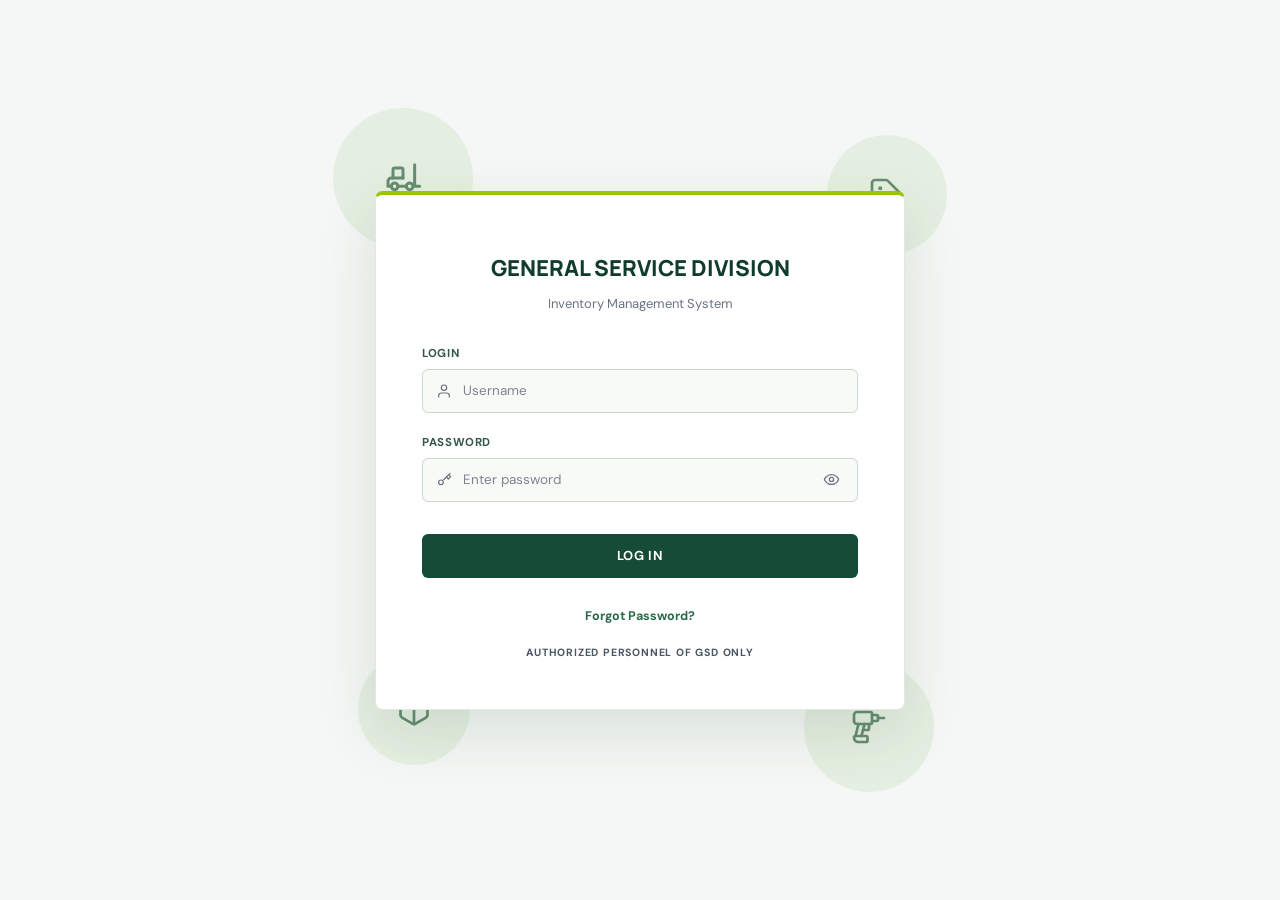
==== commit 8c957be3: "UI/layout updates: icons, password reset modal, inventory actions, scrollable recents, return slip &" ====
--- a/gsd-frontend/inventory.html
+++ b/gsd-frontend/inventory.html
@@ -587,6 +587,8 @@
       .page-top-row,
       .toolbar-row,
       .actions-column-card,
+      .inv-actions-col,
+      .inv-actions-cell,
       .modal-backdrop,
       .logout-btn {
         display: none !important;
@@ -897,7 +899,7 @@
         </div>
       </div>
 
-      <!-- INVENTORY TABLE + SEPARATE ACTIONS PANEL -->
+      <!-- INVENTORY TABLE -->
       <div class="table-layout">
         <div class="main-table-card">
           <table class="inv-table" id="inventoryTable">
@@ -911,6 +913,7 @@
                 <th>UNIT</th>
                 <th>STATUS</th>
                 <th>DATE ADDED</th>
+                <th class="inv-actions-col" style="text-align: center;">ACTIONS</th>
               </tr>
             </thead>
             <tbody id="inventoryTableBody">
@@ -918,16 +921,47 @@
             </tbody>
           </table>
         </div>
-
-        <div class="actions-column-card" id="actionsColumnCard">
-          <div class="actions-header">ACTIONS</div>
-          <div id="actionsColumnBody">
-            <!-- Populated dynamically -->
-          </div>
+      </div>
+
+    </main>
+  </div>
+
+  <!-- EDIT PRODUCT MODAL -->
+  <div class="modal-backdrop" id="editProductModal">
+    <div class="modal-box" role="dialog" aria-modal="true" aria-labelledby="editProductModalTitle">
+      <h3 class="modal-title" id="editProductModalTitle">Edit Product Details</h3>
+      <form id="editProductForm">
+        <input type="hidden" id="editProductId" />
+        <div class="modal-field">
+          <label for="editProductName">Product Name</label>
+          <input type="text" id="editProductName" required />
         </div>
-      </div>
-
-    </main>
+        <div class="modal-field">
+          <label for="editProductCategory">Category</label>
+          <input type="text" id="editProductCategory" list="editCategorySuggestions" required />
+          <datalist id="editCategorySuggestions">
+            <option value="Construction Materials"></option>
+            <option value="Electrical Supplies"></option>
+            <option value="Plumbing Supplies"></option>
+            <option value="Office Supplies"></option>
+            <option value="Janitorial Supplies"></option>
+            <option value="Hardware & Tools"></option>
+          </datalist>
+        </div>
+        <div class="modal-field">
+          <label for="editProductUnit">Unit</label>
+          <input type="text" id="editProductUnit" required />
+        </div>
+        <div class="modal-field">
+          <label for="editProductReorderPoint">Re-order Point</label>
+          <input type="number" id="editProductReorderPoint" min="0" step="1" required />
+        </div>
+        <div class="modal-actions">
+          <button type="button" class="btn-cancel" id="cancelEditProductBtn">Cancel</button>
+          <button type="submit" class="btn-save">Save Changes</button>
+        </div>
+      </form>
+    </div>
   </div>
 
   <div id="toast" class="toast" role="status" aria-live="polite"></div>
--- a/gsd-frontend/css/nia-theme.css
+++ b/gsd-frontend/css/nia-theme.css
@@ -327,16 +327,19 @@
   display: none;
 }
 
-.actions-cell {
-  min-width: 250px;
-  white-space: normal;
+.actions-cell,
+.inv-actions-cell {
+  min-width: 112px;
+  text-align: center;
+  white-space: nowrap;
 }
 
 .action-icons {
-  display: flex;
-  flex-wrap: wrap;
-  justify-content: flex-start;
-  gap: 6px;
+  display: inline-flex;
+  flex-wrap: nowrap;
+  align-items: center;
+  justify-content: center;
+  gap: 8px;
 }
 
 .action-icons .icon-btn {
@@ -351,9 +354,22 @@
   white-space: nowrap;
 }
 
+.action-icons .icon-btn.icon-only {
+  width: 32px;
+  height: 32px;
+  min-height: 32px;
+  padding: 0;
+  border-radius: 6px;
+  display: inline-flex;
+  align-items: center;
+  justify-content: center;
+  color: #355345;
+}
+
 .action-icons .icon-btn:hover {
   border-color: #b6d08b;
   background: #f4f8ef;
+  color: var(--nia-forest-deep);
 }
 
 .action-icons .icon-btn.delete-btn {
@@ -366,6 +382,111 @@
   border-color: #bd5948;
   background: #a74436;
   color: #fff;
+}
+
+/* Password Reset Modal */
+.reset-modal-card {
+  max-width: 400px;
+  text-align: center;
+  padding: 28px 26px 24px;
+}
+
+.reset-badge-circle {
+  width: 54px;
+  height: 54px;
+  margin: 0 auto 14px;
+  border-radius: 999px;
+  background: #e6f4ea;
+  border: 1px solid #bce2c8;
+  color: #1e7e3e;
+  display: flex;
+  align-items: center;
+  justify-content: center;
+}
+
+.reset-modal-title {
+  margin: 0 0 4px;
+  font-family: 'Manrope', 'DM Sans', sans-serif;
+  font-size: 19px;
+  font-weight: 800;
+  color: var(--nia-forest-deep);
+}
+
+.reset-modal-subtitle {
+  margin: 0 0 18px;
+  font-size: 13px;
+  color: var(--nia-muted);
+}
+
+.reset-temp-box {
+  padding: 14px 16px;
+  margin-bottom: 14px;
+  border: 1.5px dashed #9bc503;
+  border-radius: 8px;
+  background: #f8fbf5;
+  font-family: 'Cascadia Mono', 'Fira Code', Consolas, 'Courier New', monospace;
+  font-size: 17px;
+  font-weight: 700;
+  letter-spacing: 0.08em;
+  color: var(--nia-forest-deep);
+  user-select: all;
+  word-break: break-all;
+}
+
+.reset-copy-btn {
+  width: 100%;
+  min-height: 40px;
+  margin-bottom: 14px;
+  border: 1px solid var(--nia-forest);
+  border-radius: 7px;
+  background: var(--nia-forest);
+  color: #fff;
+  font: 700 13px 'DM Sans', 'Segoe UI', sans-serif;
+  display: inline-flex;
+  align-items: center;
+  justify-content: center;
+  gap: 8px;
+  cursor: pointer;
+}
+
+.reset-copy-btn:hover {
+  background: var(--nia-forest-deep);
+}
+
+.reset-warning-box {
+  display: flex;
+  align-items: flex-start;
+  gap: 10px;
+  padding: 12px 13px;
+  margin-bottom: 16px;
+  border: 1px solid #f0d7a7;
+  border-radius: 7px;
+  background: #fff9eb;
+  color: #7c5210;
+  text-align: left;
+  font-size: 12px;
+  line-height: 1.45;
+}
+
+.reset-warning-icon {
+  flex-shrink: 0;
+  margin-top: 1px;
+  color: #b7791f;
+}
+
+.reset-done-btn {
+  width: 100%;
+  min-height: 38px;
+  border: 1px solid #bfd0c2;
+  border-radius: 7px;
+  background: #fff;
+  color: var(--nia-forest);
+  font: 700 13px 'DM Sans', 'Segoe UI', sans-serif;
+  cursor: pointer;
+}
+
+.reset-done-btn:hover {
+  background: #f3f7f2;
 }
 
 .search-wrap,
@@ -539,22 +660,62 @@
   color: #8a5b16;
 }
 
+.recent-scroll-list {
+  display: flex;
+  flex-direction: column;
+  gap: 10px;
+  max-height: 550px;
+  overflow-y: auto;
+  padding-right: 4px;
+}
+
 .recent-po-entry,
 .recent-so-entry,
-.recent-slip-entry {
-  padding: 14px;
+.recent-slip-entry,
+.recent-entry-card {
+  flex-shrink: 0;
+  display: flex;
+  flex-direction: column;
+  gap: 3px;
+  padding: 12px 14px;
   border: 1px solid #e4ece4;
-  border-radius: 6px;
+  border-radius: 7px;
   background: #fbfdf9;
+  line-height: 1.4;
   transition: border-color .16s ease, background-color .16s ease, transform .16s ease;
 }
 
 .recent-po-entry:hover,
 .recent-so-entry:hover,
-.recent-slip-entry:hover {
+.recent-slip-entry:hover,
+.recent-entry-card:hover {
   transform: translateX(2px);
   border-color: #b6d08b;
   background: #f5faee;
+}
+
+.recent-entry-ref {
+  font-size: 12.5px;
+  font-weight: 700;
+  color: var(--nia-forest-deep);
+}
+
+.recent-entry-product {
+  font-size: 13px;
+  font-weight: 700;
+  color: #162418;
+  word-break: break-word;
+}
+
+.recent-entry-meta,
+.recent-entry-office {
+  font-size: 12px;
+  color: #355345;
+}
+
+.recent-entry-actor {
+  font-size: 11px;
+  color: var(--nia-muted);
 }
 
 .toast,
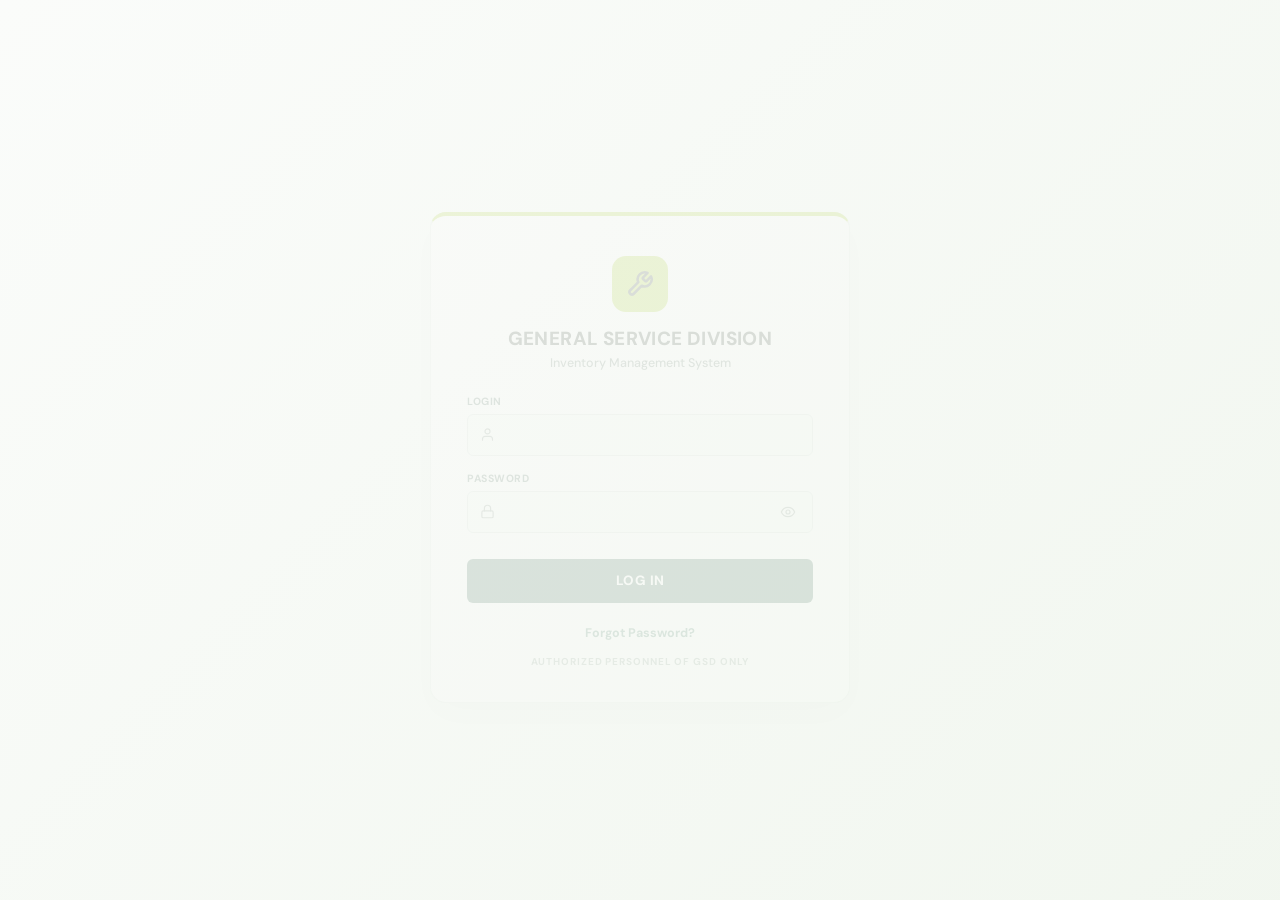
==== commit bd17e1df: "Stock card: drop Days to Consume, widen Office, show all products on click; Return slip: condition d" ====
--- a/gsd-frontend/inventory.html
+++ b/gsd-frontend/inventory.html
@@ -573,13 +573,14 @@
     @media print {
       @page {
         size: legal portrait;
-        margin: 12mm;
+        margin: 0;
       }
 
       body {
         background-color: #ffffff !important;
         color: #111827 !important;
         display: block !important;
+        padding: 12mm !important;
       }
 
       .topbar,
--- a/gsd-frontend/css/nia-theme.css
+++ b/gsd-frontend/css/nia-theme.css
@@ -718,6 +718,393 @@
   color: var(--nia-muted);
 }
 
+/* Return Slip Archive Library */
+.archive-count-badge {
+  display: inline-flex;
+  align-items: center;
+  padding: 4px 10px;
+  border-radius: 999px;
+  background: var(--nia-leaf-light);
+  border: 1px solid #c5dcb0;
+  color: var(--nia-forest-deep);
+  font-size: 11px;
+  font-weight: 700;
+  white-space: nowrap;
+}
+
+.archive-toolbar {
+  display: flex;
+  align-items: center;
+  gap: 8px;
+  margin-bottom: 14px;
+  flex-wrap: wrap;
+}
+
+.archive-search-wrap {
+  position: relative;
+  flex: 1 1 180px;
+  display: flex;
+  align-items: center;
+}
+
+.archive-search-wrap .search-icon {
+  position: absolute;
+  left: 10px;
+  width: 14px;
+  height: 14px;
+  stroke: #7c8780;
+  fill: none;
+  stroke-width: 2;
+  pointer-events: none;
+}
+
+.archive-filter-input {
+  width: 100%;
+  height: 35px;
+  padding: 0 10px 0 30px;
+  border: 1px solid #cbd9ce;
+  border-radius: 6px;
+  font-size: 12.5px;
+  background: #fff;
+}
+
+.archive-date-input {
+  height: 35px;
+  padding: 0 10px;
+  border: 1px solid #cbd9ce;
+  border-radius: 6px;
+  font-size: 12px;
+  background: #fff;
+}
+
+.archive-scroll-list {
+  display: flex;
+  flex-direction: column;
+  gap: 14px;
+  max-height: 600px;
+  overflow-y: auto;
+  padding-right: 4px;
+}
+
+.archive-date-group {
+  display: flex;
+  flex-direction: column;
+  gap: 8px;
+}
+
+.archive-date-header {
+  display: flex;
+  align-items: center;
+  justify-content: space-between;
+  padding: 5px 10px;
+  border-radius: 6px;
+  background: #edf4eb;
+  border-left: 3px solid var(--nia-forest);
+  color: var(--nia-forest-deep);
+  font-size: 11.5px;
+  font-weight: 800;
+  letter-spacing: 0.04em;
+}
+
+.archive-date-count {
+  font-size: 10.5px;
+  font-weight: 700;
+  color: #466353;
+}
+
+.archive-entry-card {
+  display: flex;
+  align-items: flex-start;
+  justify-content: space-between;
+  gap: 12px;
+  padding: 12px 14px;
+  border: 1px solid #e1eae1;
+  border-radius: 7px;
+  background: #fbfdf9;
+  transition: border-color .16s ease, background-color .16s ease;
+}
+
+.archive-entry-card:hover {
+  border-color: #b6d08b;
+  background: #f5faee;
+}
+
+.archive-entry-body {
+  min-width: 0;
+  flex: 1;
+  display: flex;
+  flex-direction: column;
+  gap: 3px;
+  line-height: 1.4;
+}
+
+.archive-print-btn {
+  flex-shrink: 0;
+  display: inline-flex;
+  align-items: center;
+  gap: 5px;
+  min-height: 32px;
+  height: 32px;
+  padding: 0 10px;
+  border: 1px solid #bfd0c2;
+  border-radius: 6px;
+  background: #fff;
+  color: var(--nia-forest);
+  font-size: 11.5px;
+  font-weight: 700;
+  cursor: pointer;
+}
+
+.archive-print-btn:hover {
+  border-color: var(--nia-forest);
+  background: var(--nia-forest);
+  color: #fff;
+}
+
+.archive-entry-actions {
+  flex-shrink: 0;
+  display: flex;
+  flex-direction: column;
+  gap: 5px;
+  align-items: stretch;
+}
+
+.archive-delete-btn {
+  flex-shrink: 0;
+  display: inline-flex;
+  align-items: center;
+  justify-content: center;
+  gap: 5px;
+  min-height: 32px;
+  height: 32px;
+  padding: 0 10px;
+  border: 1px solid #e8c5bf;
+  border-radius: 6px;
+  background: #fff8f6;
+  color: #a74436;
+  font-size: 11.5px;
+  font-weight: 700;
+  cursor: pointer;
+  transition: border-color .15s ease, background .15s ease, color .15s ease;
+}
+
+.archive-delete-btn:hover {
+  border-color: #bd5948;
+  background: #a74436;
+  color: #fff;
+}
+
+.archive-delete-btn:disabled {
+  opacity: 0.5;
+  cursor: not-allowed;
+}
+
+.return-items-section {
+  margin-top: 14px;
+  padding: 14px;
+  border: 1px solid #dce6dd;
+  border-radius: 10px;
+  background: #f8faf8;
+}
+
+.return-items-header {
+  display: flex;
+  align-items: center;
+  justify-content: space-between;
+  gap: 8px;
+  margin-bottom: 10px;
+}
+
+.return-items-note {
+  font-size: 11px;
+  font-weight: 700;
+  color: #4f6356;
+}
+
+.return-items-note.is-max {
+  color: #9a5b13;
+}
+
+.return-items-container {
+  display: flex;
+  flex-direction: column;
+  gap: 10px;
+}
+
+.return-item-row {
+  padding: 12px;
+  border: 1px solid #d5e0d7;
+  border-radius: 8px;
+  background: #ffffff;
+}
+
+.return-item-row-head {
+  display: flex;
+  align-items: center;
+  justify-content: space-between;
+  margin-bottom: 8px;
+}
+
+.return-item-badge {
+  font-size: 11px;
+  font-weight: 800;
+  text-transform: uppercase;
+  color: var(--nia-forest);
+}
+
+.return-item-remove-btn {
+  display: inline-flex;
+  align-items: center;
+  justify-content: center;
+  min-height: 24px;
+  height: 24px;
+  padding: 0 8px;
+  border: 1px solid #e8c5bf;
+  border-radius: 6px;
+  background: #fff8f6;
+  color: #a74436;
+  font-size: 11px;
+  font-weight: 700;
+  cursor: pointer;
+}
+
+.return-item-remove-btn:hover {
+  background: #a74436;
+  border-color: #a74436;
+  color: #ffffff;
+}
+
+.return-item-grid {
+  display: grid;
+  grid-template-columns: 1fr 1fr;
+  gap: 10px;
+}
+
+.return-item-grid .span-2 {
+  grid-column: 1 / -1;
+}
+
+.return-items-toolbar {
+  margin-top: 10px;
+  display: flex;
+  justify-content: flex-start;
+}
+
+.btn-add-item {
+  min-height: 34px;
+  height: 34px;
+  padding: 0 14px;
+  border: 1px dashed #6a8f77;
+  border-radius: 999px;
+  background: #ffffff;
+  color: var(--nia-forest);
+  font-size: 12px;
+  font-weight: 700;
+  cursor: pointer;
+}
+
+.btn-add-item:hover:not(:disabled) {
+  background: #edf5e4;
+  border-color: var(--nia-forest);
+}
+
+.btn-add-item:disabled {
+  opacity: 0.55;
+  cursor: not-allowed;
+}
+
+.archive-items-list {
+  margin: 4px 0 2px;
+  padding-left: 16px;
+  font-size: 12px;
+  color: #1f2d24;
+}
+
+.archive-items-list li {
+  margin-bottom: 2px;
+}
+
+.form-error-banner {
+  margin: 12px 0 0;
+  padding: 10px 12px;
+  border: 1px solid #e8c5bf;
+  border-radius: 8px;
+  background: #fff3f1;
+  color: #a74436;
+  font-size: 12.5px;
+  font-weight: 700;
+}
+
+.search-box-wrap {
+  position: relative;
+}
+
+.stockcard-dropdown {
+  position: absolute;
+  top: calc(100% + 4px);
+  left: 0;
+  z-index: 60;
+  width: min(360px, 82vw);
+  max-height: 290px;
+  overflow-y: auto;
+  background: #ffffff;
+  border: 1px solid #c9d8cd;
+  border-radius: 8px;
+  box-shadow: 0 12px 28px rgba(16, 60, 43, 0.16);
+  padding: 4px;
+}
+
+.stockcard-dropdown-item {
+  width: 100%;
+  display: flex;
+  align-items: center;
+  justify-content: space-between;
+  gap: 10px;
+  padding: 8px 10px;
+  border: none;
+  border-radius: 6px;
+  background: transparent;
+  color: #162418;
+  font-size: 12.5px;
+  text-align: left;
+  cursor: pointer;
+}
+
+.stockcard-dropdown-item:hover,
+.stockcard-dropdown-item.is-active {
+  background: #edf5e4;
+  color: #103c2b;
+  transform: none;
+  box-shadow: none;
+}
+
+.stockcard-dropdown-name {
+  font-weight: 700;
+  min-width: 0;
+  overflow: hidden;
+  text-overflow: ellipsis;
+  white-space: nowrap;
+}
+
+.stockcard-dropdown-meta {
+  flex-shrink: 0;
+  font-size: 11px;
+  font-weight: 600;
+  color: #546a5c;
+}
+
+.stockcard-dropdown-empty {
+  padding: 10px 12px;
+  font-size: 12px;
+  color: #6b7d72;
+}
+
+table.stockcard-table tbody td:nth-child(5),
+.psc-ledger-table tbody td:nth-child(5) {
+  white-space: normal;
+  word-break: break-word;
+}
+
 .toast,
 .toast-banner {
   position: fixed;
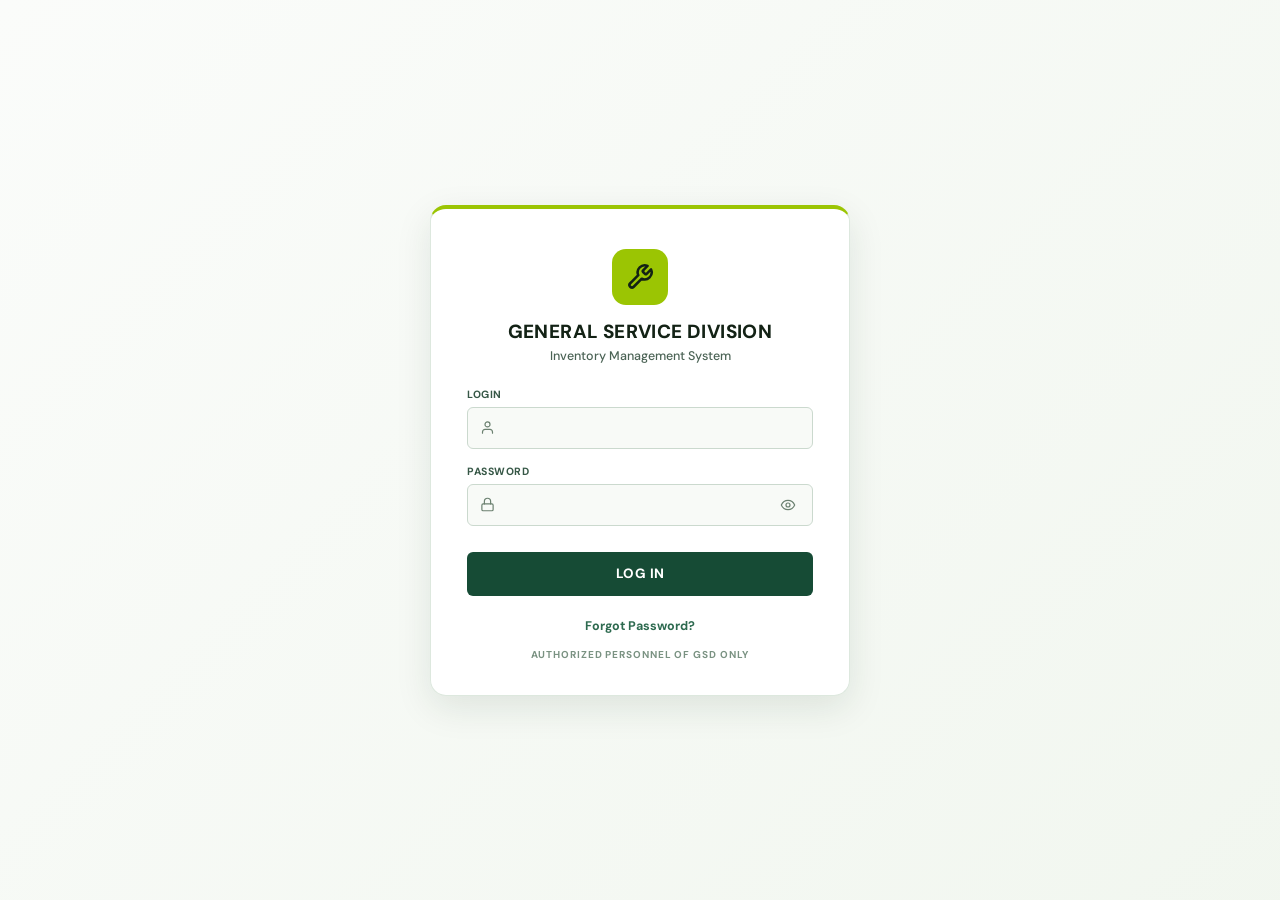
==== commit 19869fe6: "Unify print header/logos and bottom wave footer across Return Slip, Stock Card, and Inventory" ====
--- a/gsd-frontend/inventory.html
+++ b/gsd-frontend/inventory.html
@@ -580,7 +580,26 @@
         background-color: #ffffff !important;
         color: #111827 !important;
         display: block !important;
-        padding: 12mm !important;
+        padding: 10mm 12mm 40mm 12mm !important;
+      }
+
+      .print-report-header img,
+      .print-wave-footer img {
+        display: block !important;
+        visibility: visible !important;
+        -webkit-print-color-adjust: exact !important;
+        print-color-adjust: exact !important;
+      }
+
+      .print-wave-footer {
+        display: block !important;
+        position: fixed !important;
+        left: 0 !important;
+        right: 0 !important;
+        bottom: 0 !important;
+        width: 100% !important;
+        pointer-events: none !important;
+        z-index: 10 !important;
       }
 
       .topbar,
@@ -606,9 +625,7 @@
       .print-report-header {
         display: block !important;
         text-align: center;
-        margin-bottom: 16px;
-        padding-bottom: 10px;
-        border-bottom: 2px solid #1f2937;
+        margin-bottom: 14px;
       }
 
       .print-report-title {
@@ -798,8 +815,25 @@
 
       <!-- PRINT HEADER (Shown only when printing) -->
       <div class="print-report-header" id="printReportHeader">
-        <div class="print-report-title">GENERAL SERVICE DIVISION INVENTORY</div>
-        <div class="print-report-subtitle" id="printReportSubtitle">ALL CATEGORIES • ALL MONTHS</div>
+        <div style="display:flex;align-items:center;justify-content:space-between;gap:10px;border-bottom:3px solid #1e4b7a;padding-bottom:10px;margin-bottom:12px;">
+          <img src="images/nia-otp-combined.jpg"
+               alt="Office of the President and NIA logos"
+               style="height:80px;width:auto;flex-shrink:0;-webkit-print-color-adjust:exact;print-color-adjust:exact;" />
+          <div style="flex:1;text-align:center;padding:0 8px;">
+            <div style="font-size:10px;color:#1f2937;line-height:1.3;">Republic of the Philippines</div>
+            <div style="font-size:10px;color:#1f2937;line-height:1.3;">OFFICE OF THE PRESIDENT</div>
+            <div style="font-size:13px;font-weight:800;color:#111827;text-transform:uppercase;letter-spacing:.3px;margin-top:2px;">NATIONAL IRRIGATION ADMINISTRATION</div>
+            <div style="font-size:10px;font-weight:700;color:#1f2937;text-transform:uppercase;">CENTRAL OFFICE</div>
+            <div style="font-size:10px;font-weight:700;color:#1f2937;text-transform:uppercase;">GENERAL SERVICE DIVISION</div>
+            <div style="font-size:10px;font-weight:600;color:#1f2937;text-transform:uppercase;">ADMINISTRATIVE DEPARTMENT</div>
+            <div style="font-size:9px;color:#374151;margin-top:1px;">National Center, Edsa, Diliman, Quezon City, 1100</div>
+          </div>
+          <img src="images/bagong-pilipinas.png"
+               alt="Bagong Pilipinas"
+               style="height:72px;width:auto;flex-shrink:0;-webkit-print-color-adjust:exact;print-color-adjust:exact;" />
+        </div>
+        <div class="print-report-title" style="font-size:20px;font-weight:900;letter-spacing:.6px;margin-bottom:2px;">INVENTORY REPORT</div>
+        <div class="print-report-subtitle" id="printReportSubtitle">ALL CATEGORIES &bull; ALL MONTHS</div>
       </div>
 
       <!-- PAGE HEADER & KPI CARDS -->
@@ -965,6 +999,18 @@
     </div>
   </div>
 
+  <!-- PRINT-ONLY FOOTER WITH WAVE -->
+  <div class="print-wave-footer" style="display:none;">
+    <img src="images/nia-footer-wave.png"
+         alt=""
+         style="width:100%;height:auto;display:block;-webkit-print-color-adjust:exact;print-color-adjust:exact;" />
+    <div style="position:absolute;left:12mm;bottom:6.5mm;z-index:2;max-width:62%;font-size:8.5pt;color:#111827;line-height:1.4;text-shadow:0 0 4px rgba(255,255,255,0.95);">
+      <div style="font-weight:700;">National Government Center, EDSA, Diliman, Quezon City, 1100 Philippines</div>
+      <div>Trunk line Numbers: (02) 8 929 6071 to 78 &bull; Telefax Number: (02) 8 928 9343</div>
+      <div>Email: <span style="color:#1d4ed8;text-decoration:underline;">contact-us@nia.gov.ph</span> &bull; Website: <span style="color:#1d4ed8;text-decoration:underline;">www.nia.gov.ph</span> &bull; TIN: 000916415</div>
+    </div>
+  </div>
+
   <div id="toast" class="toast" role="status" aria-live="polite"></div>
   <script src="jscript/app.js" defer></script>
 </body>
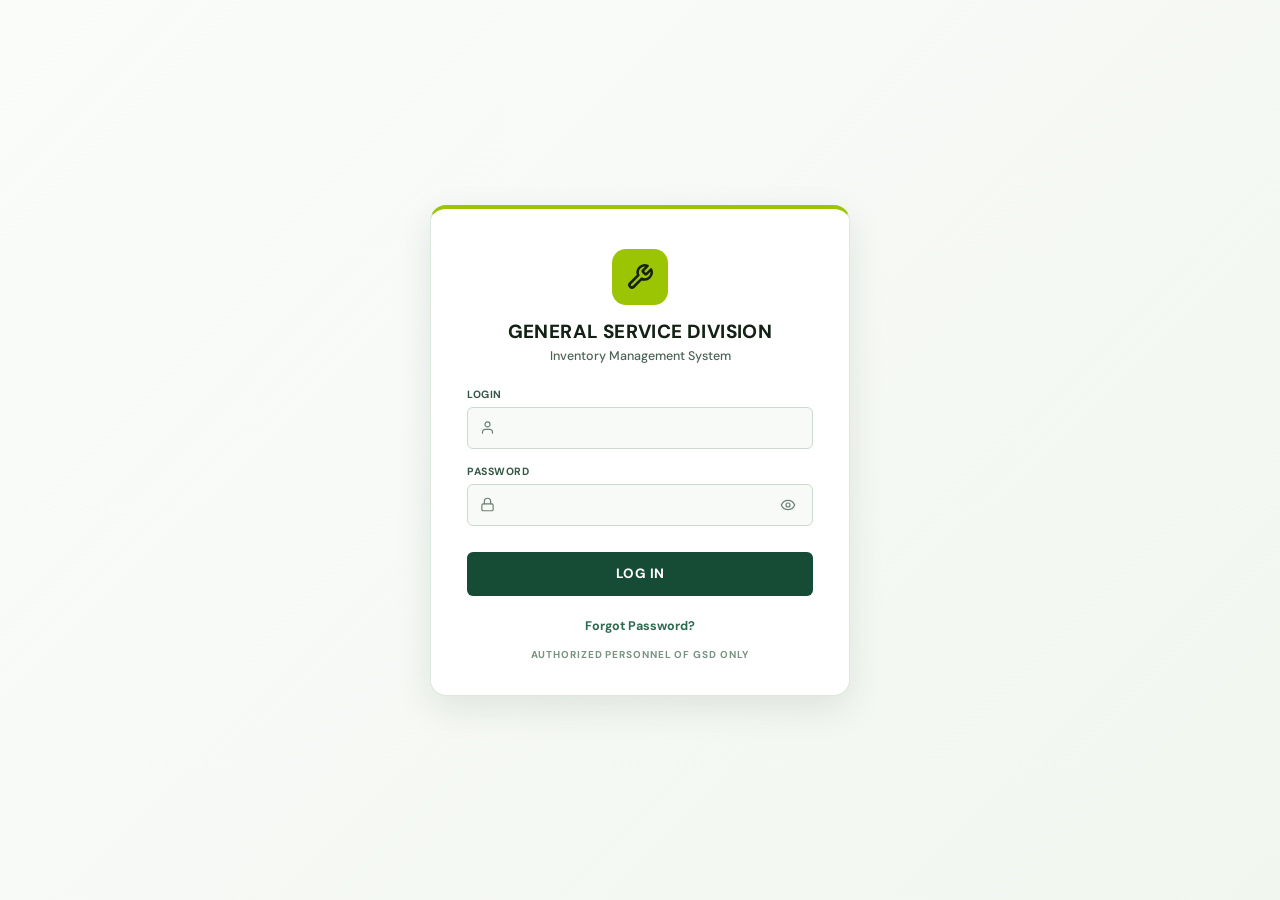
==== commit 66a42b15: "Inventory: configurable default/bulk & per-item low-stock thresholds and fix print table layout/pagi" ====
--- a/gsd-frontend/inventory.html
+++ b/gsd-frontend/inventory.html
@@ -572,15 +572,20 @@
        ========================================= */
     @media print {
       @page {
-        size: legal portrait;
+        size: portrait;
         margin: 0;
       }
 
+      html,
       body {
+        width: 100% !important;
+        height: auto !important;
+        min-height: 0 !important;
+        margin: 0 !important;
         background-color: #ffffff !important;
         color: #111827 !important;
         display: block !important;
-        padding: 10mm 12mm 40mm 12mm !important;
+        padding: 10mm 12mm 38mm 12mm !important;
       }
 
       .print-report-header img,
@@ -609,6 +614,9 @@
       .actions-column-card,
       .inv-actions-col,
       .inv-actions-cell,
+      .gsd-pagination,
+      #inventoryPagination,
+      .toast,
       .modal-backdrop,
       .logout-btn {
         display: none !important;
@@ -617,6 +625,9 @@
       .layout-container,
       .main-content {
         display: block !important;
+        height: auto !important;
+        min-height: 0 !important;
+        flex: none !important;
         padding: 0 !important;
         margin: 0 !important;
         width: 100% !important;
@@ -625,7 +636,7 @@
       .print-report-header {
         display: block !important;
         text-align: center;
-        margin-bottom: 14px;
+        margin-bottom: 12px;
       }
 
       .print-report-title {
@@ -647,33 +658,51 @@
 
       .table-layout {
         display: block !important;
+        height: auto !important;
+        margin: 0 !important;
+        padding: 0 !important;
       }
 
       .main-table-card {
+        display: block !important;
+        height: auto !important;
+        min-height: 0 !important;
         box-shadow: none !important;
-        border: 1px solid #6b7280 !important;
+        border: none !important;
         border-radius: 0 !important;
         overflow: visible !important;
+        padding: 0 !important;
+        margin: 0 !important;
       }
 
       table.inv-table {
         width: 100% !important;
         border-collapse: collapse !important;
-        font-size: 11px !important;
+        font-size: 10.5px !important;
+        height: auto !important;
+      }
+
+      table.inv-table thead {
+        display: table-header-group !important;
+      }
+
+      table.inv-table tr {
+        page-break-inside: avoid !important;
+        break-inside: avoid !important;
       }
 
       table.inv-table thead th {
-        background-color: #e5e7eb !important;
+        background-color: #dbe4ef !important;
         color: #111827 !important;
-        border: 1px solid #9ca3af !important;
-        padding: 8px 10px !important;
-        -webkit-print-color-adjust: exact;
-        print-color-adjust: exact;
+        border: 1px solid #374151 !important;
+        padding: 6px 8px !important;
+        -webkit-print-color-adjust: exact !important;
+        print-color-adjust: exact !important;
       }
 
       table.inv-table tbody td {
-        border: 1px solid #d1d5db !important;
-        padding: 8px 10px !important;
+        border: 1px solid #374151 !important;
+        padding: 6px 8px !important;
         color: #111827 !important;
       }
 
@@ -988,7 +1017,7 @@
           <input type="text" id="editProductUnit" required />
         </div>
         <div class="modal-field">
-          <label for="editProductReorderPoint">Re-order Point</label>
+          <label for="editProductReorderPoint">Low Stock Threshold</label>
           <input type="number" id="editProductReorderPoint" min="0" step="1" required />
         </div>
         <div class="modal-actions">
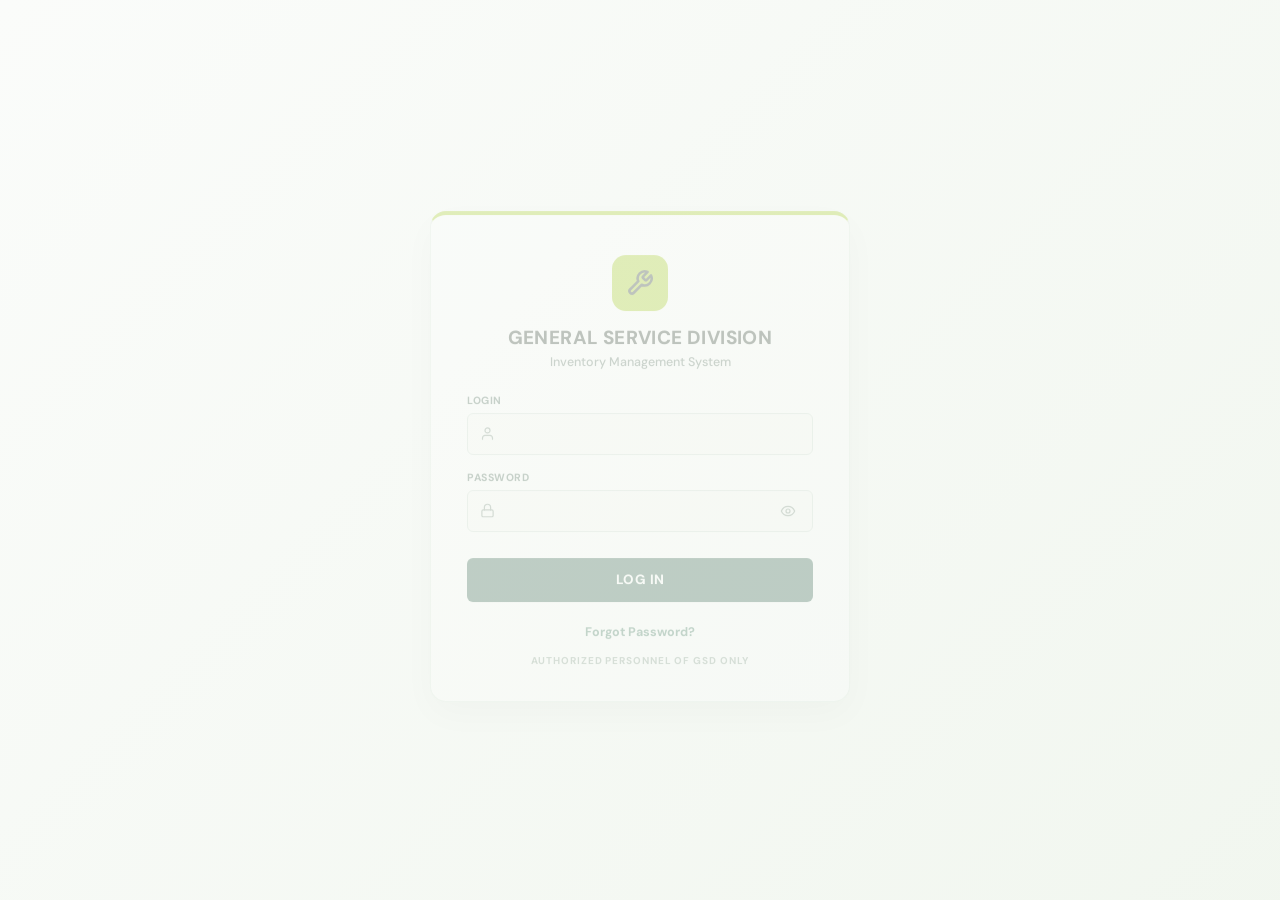
==== commit ac847403: "Add Petty Cash & SRF Request feature (public request.html, protected pettycash.html, Petty Cash role" ====
--- a/gsd-frontend/inventory.html
+++ b/gsd-frontend/inventory.html
@@ -808,6 +808,16 @@
           </a>
         </li>
         <li class="nav-item">
+          <a href="pettycash.html">
+            <svg class="nav-icon" viewBox="0 0 24 24">
+              <rect x="2" y="6" width="20" height="12" rx="2"></rect>
+              <circle cx="12" cy="12" r="2"></circle>
+              <path d="M6 12h.01M18 12h.01"></path>
+            </svg>
+            <span>Petty Cash</span>
+          </a>
+        </li>
+        <li class="nav-item">
           <a href="settings.html">
             <svg class="nav-icon" viewBox="0 0 24 24">
               <circle cx="12" cy="12" r="3"></circle>
